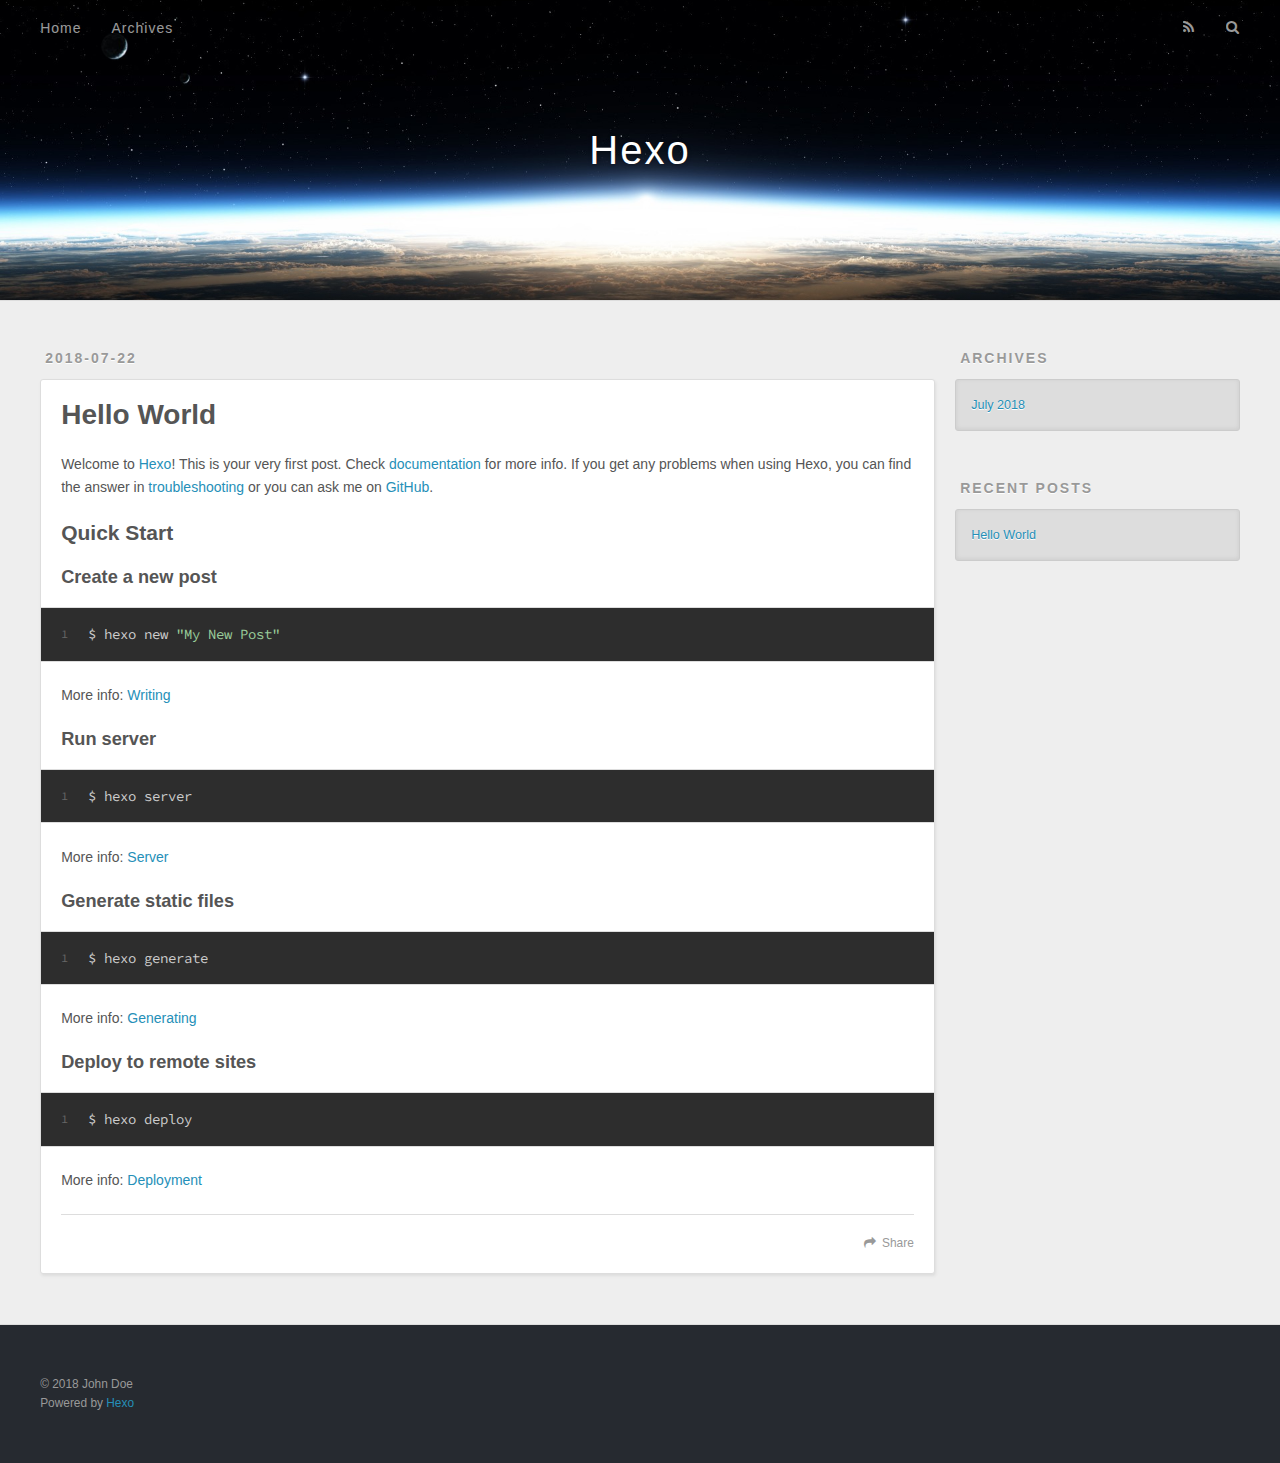
==== index.html @ c99a5f80 "Site updated: 2018-07-22 11:47:39" ====
<!DOCTYPE html>
<html>
<head>
  <meta charset="utf-8">
  

  
  <title>Hexo</title>
  <meta name="viewport" content="width=device-width, initial-scale=1, maximum-scale=1">
  <meta property="og:type" content="website">
<meta property="og:title" content="Hexo">
<meta property="og:url" content="http://yoursite.com/index.html">
<meta property="og:site_name" content="Hexo">
<meta property="og:locale" content="default">
<meta name="twitter:card" content="summary">
<meta name="twitter:title" content="Hexo">
  
    <link rel="alternate" href="/atom.xml" title="Hexo" type="application/atom+xml">
  
  
    <link rel="icon" href="/favicon.png">
  
  
    <link href="//fonts.googleapis.com/css?family=Source+Code+Pro" rel="stylesheet" type="text/css">
  
  <link rel="stylesheet" href="/css/style.css">
</head>

<body>
  <div id="container">
    <div id="wrap">
      <header id="header">
  <div id="banner"></div>
  <div id="header-outer" class="outer">
    <div id="header-title" class="inner">
      <h1 id="logo-wrap">
        <a href="/" id="logo">Hexo</a>
      </h1>
      
    </div>
    <div id="header-inner" class="inner">
      <nav id="main-nav">
        <a id="main-nav-toggle" class="nav-icon"></a>
        
          <a class="main-nav-link" href="/">Home</a>
        
          <a class="main-nav-link" href="/archives">Archives</a>
        
      </nav>
      <nav id="sub-nav">
        
          <a id="nav-rss-link" class="nav-icon" href="/atom.xml" title="RSS Feed"></a>
        
        <a id="nav-search-btn" class="nav-icon" title="Search"></a>
      </nav>
      <div id="search-form-wrap">
        <form action="//google.com/search" method="get" accept-charset="UTF-8" class="search-form"><input type="search" name="q" class="search-form-input" placeholder="Search"><button type="submit" class="search-form-submit">&#xF002;</button><input type="hidden" name="sitesearch" value="http://yoursite.com"></form>
      </div>
    </div>
  </div>
</header>
      <div class="outer">
        <section id="main">
  
    <article id="post-hello-world" class="article article-type-post" itemscope itemprop="blogPost">
  <div class="article-meta">
    <a href="/2018/07/22/hello-world/" class="article-date">
  <time datetime="2018-07-22T03:28:18.627Z" itemprop="datePublished">2018-07-22</time>
</a>
    
  </div>
  <div class="article-inner">
    
    
      <header class="article-header">
        
  
    <h1 itemprop="name">
      <a class="article-title" href="/2018/07/22/hello-world/">Hello World</a>
    </h1>
  

      </header>
    
    <div class="article-entry" itemprop="articleBody">
      
        <p>Welcome to <a href="https://hexo.io/" target="_blank" rel="noopener">Hexo</a>! This is your very first post. Check <a href="https://hexo.io/docs/" target="_blank" rel="noopener">documentation</a> for more info. If you get any problems when using Hexo, you can find the answer in <a href="https://hexo.io/docs/troubleshooting.html" target="_blank" rel="noopener">troubleshooting</a> or you can ask me on <a href="https://github.com/hexojs/hexo/issues" target="_blank" rel="noopener">GitHub</a>.</p>
<h2 id="Quick-Start"><a href="#Quick-Start" class="headerlink" title="Quick Start"></a>Quick Start</h2><h3 id="Create-a-new-post"><a href="#Create-a-new-post" class="headerlink" title="Create a new post"></a>Create a new post</h3><figure class="highlight bash"><table><tr><td class="gutter"><pre><span class="line">1</span><br></pre></td><td class="code"><pre><span class="line">$ hexo new <span class="string">"My New Post"</span></span><br></pre></td></tr></table></figure>
<p>More info: <a href="https://hexo.io/docs/writing.html" target="_blank" rel="noopener">Writing</a></p>
<h3 id="Run-server"><a href="#Run-server" class="headerlink" title="Run server"></a>Run server</h3><figure class="highlight bash"><table><tr><td class="gutter"><pre><span class="line">1</span><br></pre></td><td class="code"><pre><span class="line">$ hexo server</span><br></pre></td></tr></table></figure>
<p>More info: <a href="https://hexo.io/docs/server.html" target="_blank" rel="noopener">Server</a></p>
<h3 id="Generate-static-files"><a href="#Generate-static-files" class="headerlink" title="Generate static files"></a>Generate static files</h3><figure class="highlight bash"><table><tr><td class="gutter"><pre><span class="line">1</span><br></pre></td><td class="code"><pre><span class="line">$ hexo generate</span><br></pre></td></tr></table></figure>
<p>More info: <a href="https://hexo.io/docs/generating.html" target="_blank" rel="noopener">Generating</a></p>
<h3 id="Deploy-to-remote-sites"><a href="#Deploy-to-remote-sites" class="headerlink" title="Deploy to remote sites"></a>Deploy to remote sites</h3><figure class="highlight bash"><table><tr><td class="gutter"><pre><span class="line">1</span><br></pre></td><td class="code"><pre><span class="line">$ hexo deploy</span><br></pre></td></tr></table></figure>
<p>More info: <a href="https://hexo.io/docs/deployment.html" target="_blank" rel="noopener">Deployment</a></p>

      
    </div>
    <footer class="article-footer">
      <a data-url="http://yoursite.com/2018/07/22/hello-world/" data-id="cjjwat53m00008cqi8v5pxm9z" class="article-share-link">Share</a>
      
      
    </footer>
  </div>
  
</article>


  


</section>
        
          <aside id="sidebar">
  
    

  
    

  
    
  
    
  <div class="widget-wrap">
    <h3 class="widget-title">Archives</h3>
    <div class="widget">
      <ul class="archive-list"><li class="archive-list-item"><a class="archive-list-link" href="/archives/2018/07/">July 2018</a></li></ul>
    </div>
  </div>


  
    
  <div class="widget-wrap">
    <h3 class="widget-title">Recent Posts</h3>
    <div class="widget">
      <ul>
        
          <li>
            <a href="/2018/07/22/hello-world/">Hello World</a>
          </li>
        
      </ul>
    </div>
  </div>

  
</aside>
        
      </div>
      <footer id="footer">
  
  <div class="outer">
    <div id="footer-info" class="inner">
      &copy; 2018 John Doe<br>
      Powered by <a href="http://hexo.io/" target="_blank">Hexo</a>
    </div>
  </div>
</footer>
    </div>
    <nav id="mobile-nav">
  
    <a href="/" class="mobile-nav-link">Home</a>
  
    <a href="/archives" class="mobile-nav-link">Archives</a>
  
</nav>
    

<script src="//ajax.googleapis.com/ajax/libs/jquery/2.0.3/jquery.min.js"></script>


  <link rel="stylesheet" href="/fancybox/jquery.fancybox.css">
  <script src="/fancybox/jquery.fancybox.pack.js"></script>


<script src="/js/script.js"></script>



  </div>
</body>
</html>
---- css/style.css ----
body {
  width: 100%;
}
body:before,
body:after {
  content: "";
  display: table;
}
body:after {
  clear: both;
}
html,
body,
div,
span,
applet,
object,
iframe,
h1,
h2,
h3,
h4,
h5,
h6,
p,
blockquote,
pre,
a,
abbr,
acronym,
address,
big,
cite,
code,
del,
dfn,
em,
img,
ins,
kbd,
q,
s,
samp,
small,
strike,
strong,
sub,
sup,
tt,
var,
dl,
dt,
dd,
ol,
ul,
li,
fieldset,
form,
label,
legend,
table,
caption,
tbody,
tfoot,
thead,
tr,
th,
td {
  margin: 0;
  padding: 0;
  border: 0;
  outline: 0;
  font-weight: inherit;
  font-style: inherit;
  font-family: inherit;
  font-size: 100%;
  vertical-align: baseline;
}
body {
  line-height: 1;
  color: #000;
  background: #fff;
}
ol,
ul {
  list-style: none;
}
table {
  border-collapse: separate;
  border-spacing: 0;
  vertical-align: middle;
}
caption,
th,
td {
  text-align: left;
  font-weight: normal;
  vertical-align: middle;
}
a img {
  border: none;
}
input,
button {
  margin: 0;
  padding: 0;
}
input::-moz-focus-inner,
button::-moz-focus-inner {
  border: 0;
  padding: 0;
}
@font-face {
  font-family: FontAwesome;
  font-style: normal;
  font-weight: normal;
  src: url("fonts/fontawesome-webfont.eot?v=#4.0.3");
  src: url("fonts/fontawesome-webfont.eot?#iefix&v=#4.0.3") format("embedded-opentype"), url("fonts/fontawesome-webfont.woff?v=#4.0.3") format("woff"), url("fonts/fontawesome-webfont.ttf?v=#4.0.3") format("truetype"), url("fonts/fontawesome-webfont.svg#fontawesomeregular?v=#4.0.3") format("svg");
}
html,
body,
#container {
  height: 100%;
}
body {
  background: #eee;
  font: 14px -apple-system, BlinkMacSystemFont, "Segoe UI", "Roboto", "Oxygen", "Ubuntu", "Cantarell", "Fira Sans", "Droid Sans", "Helvetica Neue", sans-serif;
  -webkit-text-size-adjust: 100%;
}
.outer {
  max-width: 1220px;
  margin: 0 auto;
  padding: 0 20px;
}
.outer:before,
.outer:after {
  content: "";
  display: table;
}
.outer:after {
  clear: both;
}
.inner {
  display: inline;
  float: left;
  width: 98.33333333333333%;
  margin: 0 0.833333333333333%;
}
.left,
.alignleft {
  float: left;
}
.right,
.alignright {
  float: right;
}
.clear {
  clear: both;
}
#container {
  position: relative;
}
.mobile-nav-on {
  overflow: hidden;
}
#wrap {
  height: 100%;
  width: 100%;
  position: absolute;
  top: 0;
  left: 0;
  -webkit-transition: 0.2s ease-out;
  -moz-transition: 0.2s ease-out;
  -ms-transition: 0.2s ease-out;
  transition: 0.2s ease-out;
  z-index: 1;
  background: #eee;
}
.mobile-nav-on #wrap {
  left: 280px;
}
@media screen and (min-width: 768px) {
  #main {
    display: inline;
    float: left;
    width: 73.33333333333333%;
    margin: 0 0.833333333333333%;
  }
}
.article-date,
.article-category-link,
.archive-year,
.widget-title {
  text-decoration: none;
  text-transform: uppercase;
  letter-spacing: 2px;
  color: #999;
  margin-bottom: 1em;
  margin-left: 5px;
  line-height: 1em;
  text-shadow: 0 1px #fff;
  font-weight: bold;
}
.article-inner,
.archive-article-inner {
  background: #fff;
  -webkit-box-shadow: 1px 2px 3px #ddd;
  box-shadow: 1px 2px 3px #ddd;
  border: 1px solid #ddd;
  border-radius: 3px;
}
.article-entry h1,
.widget h1 {
  font-size: 2em;
}
.article-entry h2,
.widget h2 {
  font-size: 1.5em;
}
.article-entry h3,
.widget h3 {
  font-size: 1.3em;
}
.article-entry h4,
.widget h4 {
  font-size: 1.2em;
}
.article-entry h5,
.widget h5 {
  font-size: 1em;
}
.article-entry h6,
.widget h6 {
  font-size: 1em;
  color: #999;
}
.article-entry hr,
.widget hr {
  border: 1px dashed #ddd;
}
.article-entry strong,
.widget strong {
  font-weight: bold;
}
.article-entry em,
.widget em,
.article-entry cite,
.widget cite {
  font-style: italic;
}
.article-entry sup,
.widget sup,
.article-entry sub,
.widget sub {
  font-size: 0.75em;
  line-height: 0;
  position: relative;
  vertical-align: baseline;
}
.article-entry sup,
.widget sup {
  top: -0.5em;
}
.article-entry sub,
.widget sub {
  bottom: -0.2em;
}
.article-entry small,
.widget small {
  font-size: 0.85em;
}
.article-entry acronym,
.widget acronym,
.article-entry abbr,
.widget abbr {
  border-bottom: 1px dotted;
}
.article-entry ul,
.widget ul,
.article-entry ol,
.widget ol,
.article-entry dl,
.widget dl {
  margin: 0 20px;
  line-height: 1.6em;
}
.article-entry ul ul,
.widget ul ul,
.article-entry ol ul,
.widget ol ul,
.article-entry ul ol,
.widget ul ol,
.article-entry ol ol,
.widget ol ol {
  margin-top: 0;
  margin-bottom: 0;
}
.article-entry ul,
.widget ul {
  list-style: disc;
}
.article-entry ol,
.widget ol {
  list-style: decimal;
}
.article-entry dt,
.widget dt {
  font-weight: bold;
}
#header {
  height: 300px;
  position: relative;
  border-bottom: 1px solid #ddd;
}
#header:before,
#header:after {
  content: "";
  position: absolute;
  left: 0;
  right: 0;
  height: 40px;
}
#header:before {
  top: 0;
  background: -webkit-linear-gradient(rgba(0,0,0,0.2), transparent);
  background: -moz-linear-gradient(rgba(0,0,0,0.2), transparent);
  background: -ms-linear-gradient(rgba(0,0,0,0.2), transparent);
  background: linear-gradient(rgba(0,0,0,0.2), transparent);
}
#header:after {
  bottom: 0;
  background: -webkit-linear-gradient(transparent, rgba(0,0,0,0.2));
  background: -moz-linear-gradient(transparent, rgba(0,0,0,0.2));
  background: -ms-linear-gradient(transparent, rgba(0,0,0,0.2));
  background: linear-gradient(transparent, rgba(0,0,0,0.2));
}
#header-outer {
  height: 100%;
  position: relative;
}
#header-inner {
  position: relative;
  overflow: hidden;
}
#banner {
  position: absolute;
  top: 0;
  left: 0;
  width: 100%;
  height: 100%;
  background: url("images/banner.jpg") center #000;
  -webkit-background-size: cover;
  -moz-background-size: cover;
  background-size: cover;
  z-index: -1;
}
#header-title {
  text-align: center;
  height: 40px;
  position: absolute;
  top: 50%;
  left: 0;
  margin-top: -20px;
}
#logo,
#subtitle {
  text-decoration: none;
  color: #fff;
  font-weight: 300;
  text-shadow: 0 1px 4px rgba(0,0,0,0.3);
}
#logo {
  font-size: 40px;
  line-height: 40px;
  letter-spacing: 2px;
}
#subtitle {
  font-size: 16px;
  line-height: 16px;
  letter-spacing: 1px;
}
#subtitle-wrap {
  margin-top: 16px;
}
#main-nav {
  float: left;
  margin-left: -15px;
}
.nav-icon,
.main-nav-link {
  float: left;
  color: #fff;
  opacity: 0.6;
  text-decoration: none;
  text-shadow: 0 1px rgba(0,0,0,0.2);
  -webkit-transition: opacity 0.2s;
  -moz-transition: opacity 0.2s;
  -ms-transition: opacity 0.2s;
  transition: opacity 0.2s;
  display: block;
  padding: 20px 15px;
}
.nav-icon:hover,
.main-nav-link:hover {
  opacity: 1;
}
.nav-icon {
  font-family: FontAwesome;
  text-align: center;
  font-size: 14px;
  width: 14px;
  height: 14px;
  padding: 20px 15px;
  position: relative;
  cursor: pointer;
}
.main-nav-link {
  font-weight: 300;
  letter-spacing: 1px;
}
@media screen and (max-width: 479px) {
  .main-nav-link {
    display: none;
  }
}
#main-nav-toggle {
  display: none;
}
#main-nav-toggle:before {
  content: "\f0c9";
}
@media screen and (max-width: 479px) {
  #main-nav-toggle {
    display: block;
  }
}
#sub-nav {
  float: right;
  margin-right: -15px;
}
#nav-rss-link:before {
  content: "\f09e";
}
#nav-search-btn:before {
  content: "\f002";
}
#search-form-wrap {
  position: absolute;
  top: 15px;
  width: 150px;
  height: 30px;
  right: -150px;
  opacity: 0;
  -webkit-transition: 0.2s ease-out;
  -moz-transition: 0.2s ease-out;
  -ms-transition: 0.2s ease-out;
  transition: 0.2s ease-out;
}
#search-form-wrap.on {
  opacity: 1;
  right: 0;
}
@media screen and (max-width: 479px) {
  #search-form-wrap {
    width: 100%;
    right: -100%;
  }
}
.search-form {
  position: absolute;
  top: 0;
  left: 0;
  right: 0;
  background: #fff;
  padding: 5px 15px;
  border-radius: 15px;
  -webkit-box-shadow: 0 0 10px rgba(0,0,0,0.3);
  box-shadow: 0 0 10px rgba(0,0,0,0.3);
}
.search-form-input {
  border: none;
  background: none;
  color: #555;
  width: 100%;
  font: 13px -apple-system, BlinkMacSystemFont, "Segoe UI", "Roboto", "Oxygen", "Ubuntu", "Cantarell", "Fira Sans", "Droid Sans", "Helvetica Neue", sans-serif;
  outline: none;
}
.search-form-input::-webkit-search-results-decoration,
.search-form-input::-webkit-search-cancel-button {
  -webkit-appearance: none;
}
.search-form-submit {
  position: absolute;
  top: 50%;
  right: 10px;
  margin-top: -7px;
  font: 13px FontAwesome;
  border: none;
  background: none;
  color: #bbb;
  cursor: pointer;
}
.search-form-submit:hover,
.search-form-submit:focus {
  color: #777;
}
.article {
  margin: 50px 0;
}
.article-inner {
  overflow: hidden;
}
.article-meta:before,
.article-meta:after {
  content: "";
  display: table;
}
.article-meta:after {
  clear: both;
}
.article-date {
  float: left;
}
.article-category {
  float: left;
  line-height: 1em;
  color: #ccc;
  text-shadow: 0 1px #fff;
  margin-left: 8px;
}
.article-category:before {
  content: "\2022";
}
.article-category-link {
  margin: 0 12px 1em;
}
.article-header {
  padding: 20px 20px 0;
}
.article-title {
  text-decoration: none;
  font-size: 2em;
  font-weight: bold;
  color: #555;
  line-height: 1.1em;
  -webkit-transition: color 0.2s;
  -moz-transition: color 0.2s;
  -ms-transition: color 0.2s;
  transition: color 0.2s;
}
a.article-title:hover {
  color: #258fb8;
}
.article-entry {
  color: #555;
  padding: 0 20px;
}
.article-entry:before,
.article-entry:after {
  content: "";
  display: table;
}
.article-entry:after {
  clear: both;
}
.article-entry p,
.article-entry table {
  line-height: 1.6em;
  margin: 1.6em 0;
}
.article-entry h1,
.article-entry h2,
.article-entry h3,
.article-entry h4,
.article-entry h5,
.article-entry h6 {
  font-weight: bold;
}
.article-entry h1,
.article-entry h2,
.article-entry h3,
.article-entry h4,
.article-entry h5,
.article-entry h6 {
  line-height: 1.1em;
  margin: 1.1em 0;
}
.article-entry a {
  color: #258fb8;
  text-decoration: none;
}
.article-entry a:hover {
  text-decoration: underline;
}
.article-entry ul,
.article-entry ol,
.article-entry dl {
  margin-top: 1.6em;
  margin-bottom: 1.6em;
}
.article-entry img,
.article-entry video {
  max-width: 100%;
  height: auto;
  display: block;
  margin: auto;
}
.article-entry iframe {
  border: none;
}
.article-entry table {
  width: 100%;
  border-collapse: collapse;
  border-spacing: 0;
}
.article-entry th {
  font-weight: bold;
  border-bottom: 3px solid #ddd;
  padding-bottom: 0.5em;
}
.article-entry td {
  border-bottom: 1px solid #ddd;
  padding: 10px 0;
}
.article-entry blockquote {
  font-family: Georgia, "Times New Roman", serif;
  font-size: 1.4em;
  margin: 1.6em 20px;
  text-align: center;
}
.article-entry blockquote footer {
  font-size: 14px;
  margin: 1.6em 0;
  font-family: -apple-system, BlinkMacSystemFont, "Segoe UI", "Roboto", "Oxygen", "Ubuntu", "Cantarell", "Fira Sans", "Droid Sans", "Helvetica Neue", sans-serif;
}
.article-entry blockquote footer cite:before {
  content: "—";
  padding: 0 0.5em;
}
.article-entry .pullquote {
  text-align: left;
  width: 45%;
  margin: 0;
}
.article-entry .pullquote.left {
  margin-left: 0.5em;
  margin-right: 1em;
}
.article-entry .pullquote.right {
  margin-right: 0.5em;
  margin-left: 1em;
}
.article-entry .caption {
  color: #999;
  display: block;
  font-size: 0.9em;
  margin-top: 0.5em;
  position: relative;
  text-align: center;
}
.article-entry .video-container {
  position: relative;
  padding-top: 56.25%;
  height: 0;
  overflow: hidden;
}
.article-entry .video-container iframe,
.article-entry .video-container object,
.article-entry .video-container embed {
  position: absolute;
  top: 0;
  left: 0;
  width: 100%;
  height: 100%;
  margin-top: 0;
}
.article-more-link a {
  display: inline-block;
  line-height: 1em;
  padding: 6px 15px;
  border-radius: 15px;
  background: #eee;
  color: #999;
  text-shadow: 0 1px #fff;
  text-decoration: none;
}
.article-more-link a:hover {
  background: #258fb8;
  color: #fff;
  text-decoration: none;
  text-shadow: 0 1px #1e7293;
}
.article-footer {
  font-size: 0.85em;
  line-height: 1.6em;
  border-top: 1px solid #ddd;
  padding-top: 1.6em;
  margin: 0 20px 20px;
}
.article-footer:before,
.article-footer:after {
  content: "";
  display: table;
}
.article-footer:after {
  clear: both;
}
.article-footer a {
  color: #999;
  text-decoration: none;
}
.article-footer a:hover {
  color: #555;
}
.article-tag-list-item {
  float: left;
  margin-right: 10px;
}
.article-tag-list-link:before {
  content: "#";
}
.article-comment-link {
  float: right;
}
.article-comment-link:before {
  content: "\f075";
  font-family: FontAwesome;
  padding-right: 8px;
}
.article-share-link {
  cursor: pointer;
  float: right;
  margin-left: 20px;
}
.article-share-link:before {
  content: "\f064";
  font-family: FontAwesome;
  padding-right: 6px;
}
#article-nav {
  position: relative;
}
#article-nav:before,
#article-nav:after {
  content: "";
  display: table;
}
#article-nav:after {
  clear: both;
}
@media screen and (min-width: 768px) {
  #article-nav {
    margin: 50px 0;
  }
  #article-nav:before {
    width: 8px;
    height: 8px;
    position: absolute;
    top: 50%;
    left: 50%;
    margin-top: -4px;
    margin-left: -4px;
    content: "";
    border-radius: 50%;
    background: #ddd;
    -webkit-box-shadow: 0 1px 2px #fff;
    box-shadow: 0 1px 2px #fff;
  }
}
.article-nav-link-wrap {
  text-decoration: none;
  text-shadow: 0 1px #fff;
  color: #999;
  -webkit-box-sizing: border-box;
  -moz-box-sizing: border-box;
  box-sizing: border-box;
  margin-top: 50px;
  text-align: center;
  display: block;
}
.article-nav-link-wrap:hover {
  color: #555;
}
@media screen and (min-width: 768px) {
  .article-nav-link-wrap {
    width: 50%;
    margin-top: 0;
  }
}
@media screen and (min-width: 768px) {
  #article-nav-newer {
    float: left;
    text-align: right;
    padding-right: 20px;
  }
}
@media screen and (min-width: 768px) {
  #article-nav-older {
    float: right;
    text-align: left;
    padding-left: 20px;
  }
}
.article-nav-caption {
  text-transform: uppercase;
  letter-spacing: 2px;
  color: #ddd;
  line-height: 1em;
  font-weight: bold;
}
#article-nav-newer .article-nav-caption {
  margin-right: -2px;
}
.article-nav-title {
  font-size: 0.85em;
  line-height: 1.6em;
  margin-top: 0.5em;
}
.article-share-box {
  position: absolute;
  display: none;
  background: #fff;
  -webkit-box-shadow: 1px 2px 10px rgba(0,0,0,0.2);
  box-shadow: 1px 2px 10px rgba(0,0,0,0.2);
  border-radius: 3px;
  margin-left: -145px;
  overflow: hidden;
  z-index: 1;
}
.article-share-box.on {
  display: block;
}
.article-share-input {
  width: 100%;
  background: none;
  -webkit-box-sizing: border-box;
  -moz-box-sizing: border-box;
  box-sizing: border-box;
  font: 14px -apple-system, BlinkMacSystemFont, "Segoe UI", "Roboto", "Oxygen", "Ubuntu", "Cantarell", "Fira Sans", "Droid Sans", "Helvetica Neue", sans-serif;
  padding: 0 15px;
  color: #555;
  outline: none;
  border: 1px solid #ddd;
  border-radius: 3px 3px 0 0;
  height: 36px;
  line-height: 36px;
}
.article-share-links {
  background: #eee;
}
.article-share-links:before,
.article-share-links:after {
  content: "";
  display: table;
}
.article-share-links:after {
  clear: both;
}
.article-share-twitter,
.article-share-facebook,
.article-share-pinterest,
.article-share-google {
  width: 50px;
  height: 36px;
  display: block;
  float: left;
  position: relative;
  color: #999;
  text-shadow: 0 1px #fff;
}
.article-share-twitter:before,
.article-share-facebook:before,
.article-share-pinterest:before,
.article-share-google:before {
  font-size: 20px;
  font-family: FontAwesome;
  width: 20px;
  height: 20px;
  position: absolute;
  top: 50%;
  left: 50%;
  margin-top: -10px;
  margin-left: -10px;
  text-align: center;
}
.article-share-twitter:hover,
.article-share-facebook:hover,
.article-share-pinterest:hover,
.article-share-google:hover {
  color: #fff;
}
.article-share-twitter:before {
  content: "\f099";
}
.article-share-twitter:hover {
  background: #00aced;
  text-shadow: 0 1px #008abe;
}
.article-share-facebook:before {
  content: "\f09a";
}
.article-share-facebook:hover {
  background: #3b5998;
  text-shadow: 0 1px #2f477a;
}
.article-share-pinterest:before {
  content: "\f0d2";
}
.article-share-pinterest:hover {
  background: #cb2027;
  text-shadow: 0 1px #a21a1f;
}
.article-share-google:before {
  content: "\f0d5";
}
.article-share-google:hover {
  background: #dd4b39;
  text-shadow: 0 1px #be3221;
}
.article-gallery {
  background: #000;
  position: relative;
}
.article-gallery-photos {
  position: relative;
  overflow: hidden;
}
.article-gallery-img {
  display: none;
  max-width: 100%;
}
.article-gallery-img:first-child {
  display: block;
}
.article-gallery-img.loaded {
  position: absolute;
  display: block;
}
.article-gallery-img img {
  display: block;
  max-width: 100%;
  margin: 0 auto;
}
#comments {
  background: #fff;
  -webkit-box-shadow: 1px 2px 3px #ddd;
  box-shadow: 1px 2px 3px #ddd;
  padding: 20px;
  border: 1px solid #ddd;
  border-radius: 3px;
  margin: 50px 0;
}
#comments a {
  color: #258fb8;
}
.archives-wrap {
  margin: 50px 0;
}
.archives:before,
.archives:after {
  content: "";
  display: table;
}
.archives:after {
  clear: both;
}
.archive-year-wrap {
  margin-bottom: 1em;
}
.archives {
  -webkit-column-gap: 10px;
  -moz-column-gap: 10px;
  column-gap: 10px;
}
@media screen and (min-width: 480px) and (max-width: 767px) {
  .archives {
    -webkit-column-count: 2;
    -moz-column-count: 2;
    column-count: 2;
  }
}
@media screen and (min-width: 768px) {
  .archives {
    -webkit-column-count: 3;
    -moz-column-count: 3;
    column-count: 3;
  }
}
.archive-article {
  -webkit-column-break-inside: avoid;
  page-break-inside: avoid;
  overflow: hidden;
  break-inside: avoid-column;
}
.archive-article-inner {
  padding: 10px;
  margin-bottom: 15px;
}
.archive-article-title {
  text-decoration: none;
  font-weight: bold;
  color: #555;
  -webkit-transition: color 0.2s;
  -moz-transition: color 0.2s;
  -ms-transition: color 0.2s;
  transition: color 0.2s;
  line-height: 1.6em;
}
.archive-article-title:hover {
  color: #258fb8;
}
.archive-article-footer {
  margin-top: 1em;
}
.archive-article-date {
  color: #999;
  text-decoration: none;
  font-size: 0.85em;
  line-height: 1em;
  margin-bottom: 0.5em;
  display: block;
}
#page-nav {
  margin: 50px auto;
  background: #fff;
  -webkit-box-shadow: 1px 2px 3px #ddd;
  box-shadow: 1px 2px 3px #ddd;
  border: 1px solid #ddd;
  border-radius: 3px;
  text-align: center;
  color: #999;
  overflow: hidden;
}
#page-nav:before,
#page-nav:after {
  content: "";
  display: table;
}
#page-nav:after {
  clear: both;
}
#page-nav a,
#page-nav span {
  padding: 10px 20px;
  line-height: 1;
  height: 2ex;
}
#page-nav a {
  color: #999;
  text-decoration: none;
}
#page-nav a:hover {
  background: #999;
  color: #fff;
}
#page-nav .prev {
  float: left;
}
#page-nav .next {
  float: right;
}
#page-nav .page-number {
  display: inline-block;
}
@media screen and (max-width: 479px) {
  #page-nav .page-number {
    display: none;
  }
}
#page-nav .current {
  color: #555;
  font-weight: bold;
}
#page-nav .space {
  color: #ddd;
}
#footer {
  background: #262a30;
  padding: 50px 0;
  border-top: 1px solid #ddd;
  color: #999;
}
#footer a {
  color: #258fb8;
  text-decoration: none;
}
#footer a:hover {
  text-decoration: underline;
}
#footer-info {
  line-height: 1.6em;
  font-size: 0.85em;
}
.article-entry pre,
.article-entry .highlight {
  background: #2d2d2d;
  margin: 0 -20px;
  padding: 15px 20px;
  border-style: solid;
  border-color: #ddd;
  border-width: 1px 0;
  overflow: auto;
  color: #ccc;
  line-height: 22.400000000000002px;
}
.article-entry .highlight .gutter pre,
.article-entry .gist .gist-file .gist-data .line-numbers {
  color: #666;
  font-size: 0.85em;
}
.article-entry pre,
.article-entry code {
  font-family: "Source Code Pro", Consolas, Monaco, Menlo, Consolas, monospace;
}
.article-entry code {
  background: #eee;
  text-shadow: 0 1px #fff;
  padding: 0 0.3em;
}
.article-entry pre code {
  background: none;
  text-shadow: none;
  padding: 0;
}
.article-entry .highlight pre {
  border: none;
  margin: 0;
  padding: 0;
}
.article-entry .highlight table {
  margin: 0;
  width: auto;
}
.article-entry .highlight td {
  border: none;
  padding: 0;
}
.article-entry .highlight figcaption {
  font-size: 0.85em;
  color: #999;
  line-height: 1em;
  margin-bottom: 1em;
}
.article-entry .highlight figcaption:before,
.article-entry .highlight figcaption:after {
  content: "";
  display: table;
}
.article-entry .highlight figcaption:after {
  clear: both;
}
.article-entry .highlight figcaption a {
  float: right;
}
.article-entry .highlight .gutter pre {
  text-align: right;
  padding-right: 20px;
}
.article-entry .highlight .line {
  height: 22.400000000000002px;
}
.article-entry .highlight .line.marked {
  background: #515151;
}
.article-entry .gist {
  margin: 0 -20px;
  border-style: solid;
  border-color: #ddd;
  border-width: 1px 0;
  background: #2d2d2d;
  padding: 15px 20px 15px 0;
}
.article-entry .gist .gist-file {
  border: none;
  font-family: "Source Code Pro", Consolas, Monaco, Menlo, Consolas, monospace;
  margin: 0;
}
.article-entry .gist .gist-file .gist-data {
  background: none;
  border: none;
}
.article-entry .gist .gist-file .gist-data .line-numbers {
  background: none;
  border: none;
  padding: 0 20px 0 0;
}
.article-entry .gist .gist-file .gist-data .line-data {
  padding: 0 !important;
}
.article-entry .gist .gist-file .highlight {
  margin: 0;
  padding: 0;
  border: none;
}
.article-entry .gist .gist-file .gist-meta {
  background: #2d2d2d;
  color: #999;
  font: 0.85em -apple-system, BlinkMacSystemFont, "Segoe UI", "Roboto", "Oxygen", "Ubuntu", "Cantarell", "Fira Sans", "Droid Sans", "Helvetica Neue", sans-serif;
  text-shadow: 0 0;
  padding: 0;
  margin-top: 1em;
  margin-left: 20px;
}
.article-entry .gist .gist-file .gist-meta a {
  color: #258fb8;
  font-weight: normal;
}
.article-entry .gist .gist-file .gist-meta a:hover {
  text-decoration: underline;
}
pre .comment,
pre .title {
  color: #999;
}
pre .variable,
pre .attribute,
pre .tag,
pre .regexp,
pre .ruby .constant,
pre .xml .tag .title,
pre .xml .pi,
pre .xml .doctype,
pre .html .doctype,
pre .css .id,
pre .css .class,
pre .css .pseudo {
  color: #f2777a;
}
pre .number,
pre .preprocessor,
pre .built_in,
pre .literal,
pre .params,
pre .constant {
  color: #f99157;
}
pre .class,
pre .ruby .class .title,
pre .css .rules .attribute {
  color: #9c9;
}
pre .string,
pre .value,
pre .inheritance,
pre .header,
pre .ruby .symbol,
pre .xml .cdata {
  color: #9c9;
}
pre .css .hexcolor {
  color: #6cc;
}
pre .function,
pre .python .decorator,
pre .python .title,
pre .ruby .function .title,
pre .ruby .title .keyword,
pre .perl .sub,
pre .javascript .title,
pre .coffeescript .title {
  color: #69c;
}
pre .keyword,
pre .javascript .function {
  color: #c9c;
}
@media screen and (max-width: 479px) {
  #mobile-nav {
    position: absolute;
    top: 0;
    left: 0;
    width: 280px;
    height: 100%;
    background: #191919;
    border-right: 1px solid #fff;
  }
}
@media screen and (max-width: 479px) {
  .mobile-nav-link {
    display: block;
    color: #999;
    text-decoration: none;
    padding: 15px 20px;
    font-weight: bold;
  }
  .mobile-nav-link:hover {
    color: #fff;
  }
}
@media screen and (min-width: 768px) {
  #sidebar {
    display: inline;
    float: left;
    width: 23.333333333333332%;
    margin: 0 0.833333333333333%;
  }
}
.widget-wrap {
  margin: 50px 0;
}
.widget {
  color: #777;
  text-shadow: 0 1px #fff;
  background: #ddd;
  -webkit-box-shadow: 0 -1px 4px #ccc inset;
  box-shadow: 0 -1px 4px #ccc inset;
  border: 1px solid #ccc;
  padding: 15px;
  border-radius: 3px;
}
.widget a {
  color: #258fb8;
  text-decoration: none;
}
.widget a:hover {
  text-decoration: underline;
}
.widget ul ul,
.widget ol ul,
.widget dl ul,
.widget ul ol,
.widget ol ol,
.widget dl ol,
.widget ul dl,
.widget ol dl,
.widget dl dl {
  margin-left: 15px;
  list-style: disc;
}
.widget {
  line-height: 1.6em;
  word-wrap: break-word;
  font-size: 0.9em;
}
.widget ul,
.widget ol {
  list-style: none;
  margin: 0;
}
.widget ul ul,
.widget ol ul,
.widget ul ol,
.widget ol ol {
  margin: 0 20px;
}
.widget ul ul,
.widget ol ul {
  list-style: disc;
}
.widget ul ol,
.widget ol ol {
  list-style: decimal;
}
.category-list-count,
.tag-list-count,
.archive-list-count {
  padding-left: 5px;
  color: #999;
  font-size: 0.85em;
}
.category-list-count:before,
.tag-list-count:before,
.archive-list-count:before {
  content: "(";
}
.category-list-count:after,
.tag-list-count:after,
.archive-list-count:after {
  content: ")";
}
.tagcloud a {
  margin-right: 5px;
  display: inline-block;
}
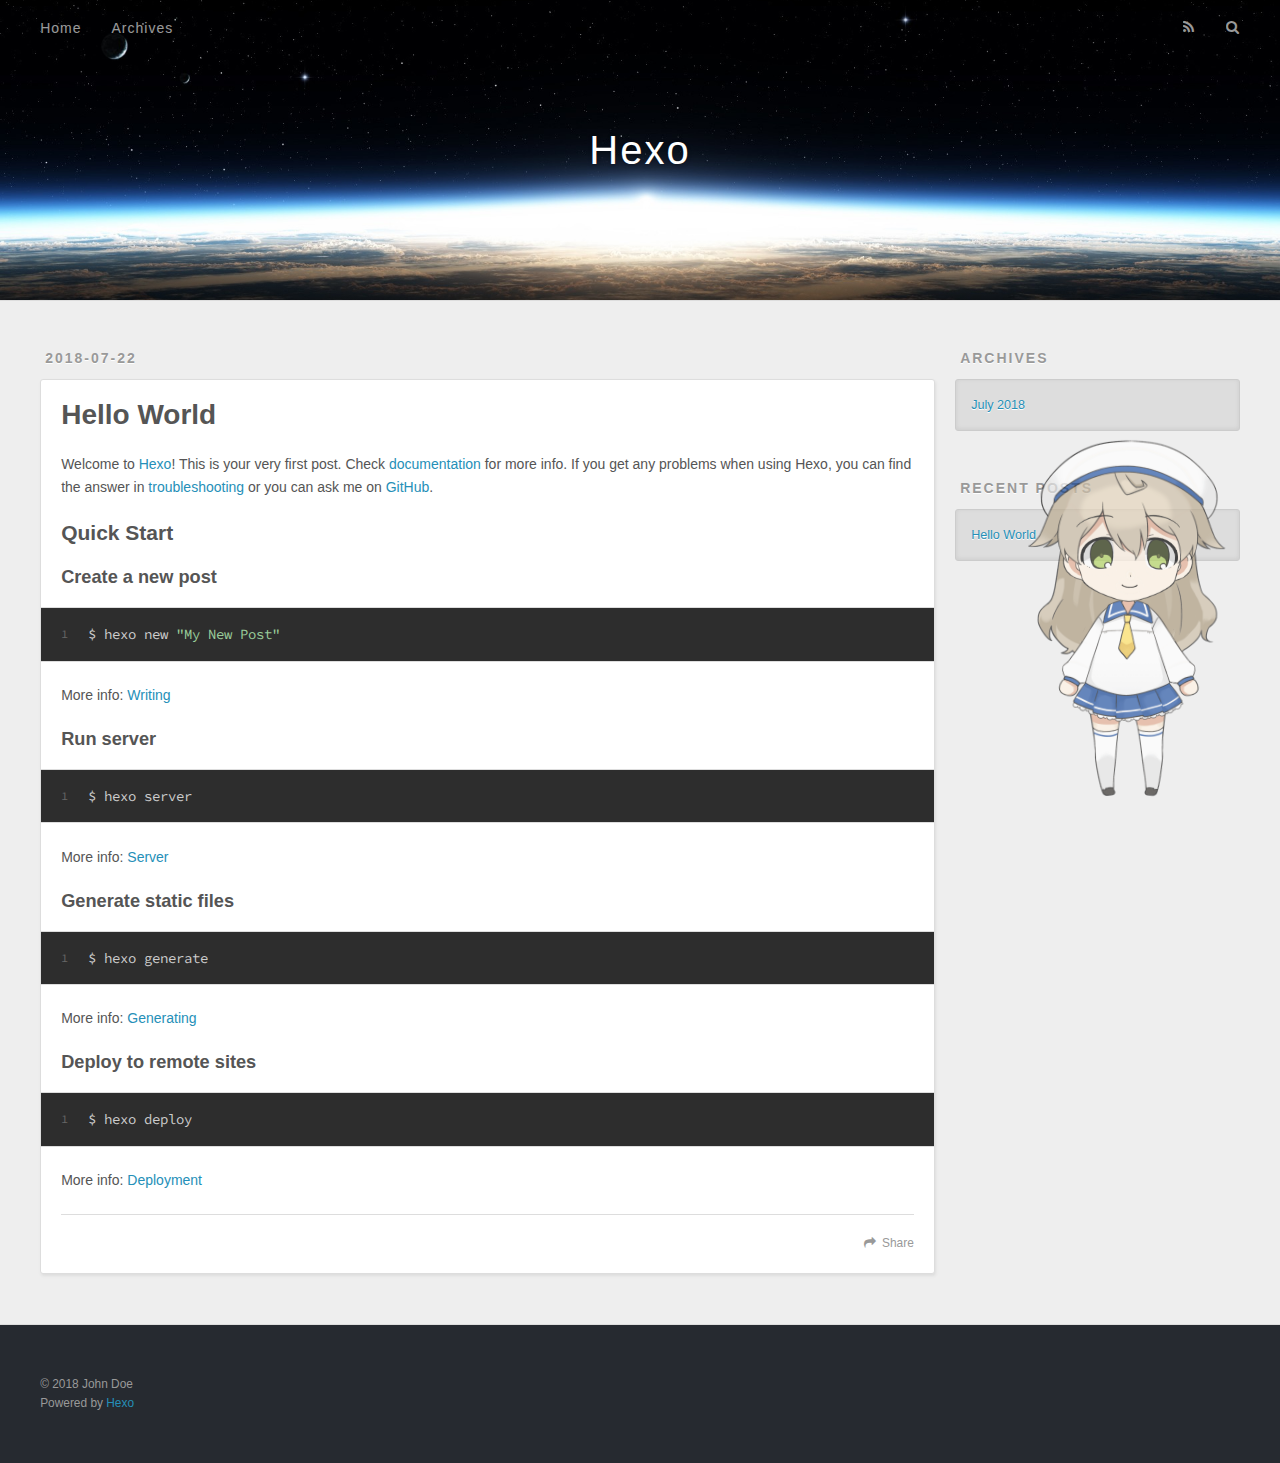
==== commit 2273af17: "Site updated: 2018-07-22 12:23:23" ====
--- a/index.html
+++ b/index.html
@@ -97,7 +97,7 @@
       
     </div>
     <footer class="article-footer">
-      <a data-url="http://yoursite.com/2018/07/22/hello-world/" data-id="cjjwat53m00008cqi8v5pxm9z" class="article-share-link">Share</a>
+      <a data-url="http://yoursite.com/2018/07/22/hello-world/" data-id="cjjwc75oq0000qoqia7xk08qz" class="article-share-link">Share</a>
       
       
     </footer>
@@ -180,5 +180,5 @@
 
 
   </div>
-</body>
+<script src="/live2dw/lib/L2Dwidget.min.js?0c58a1486de42ac6cc1c59c7d98ae887"></script><script>L2Dwidget.init({"pluginRootPath":"live2dw/","pluginJsPath":"lib/","pluginModelPath":"assets/","tagMode":false,"debug":false,"model":{"jsonPath":"/live2dw/assets/koharu.model.json"},"log":false});</script></body>
 </html>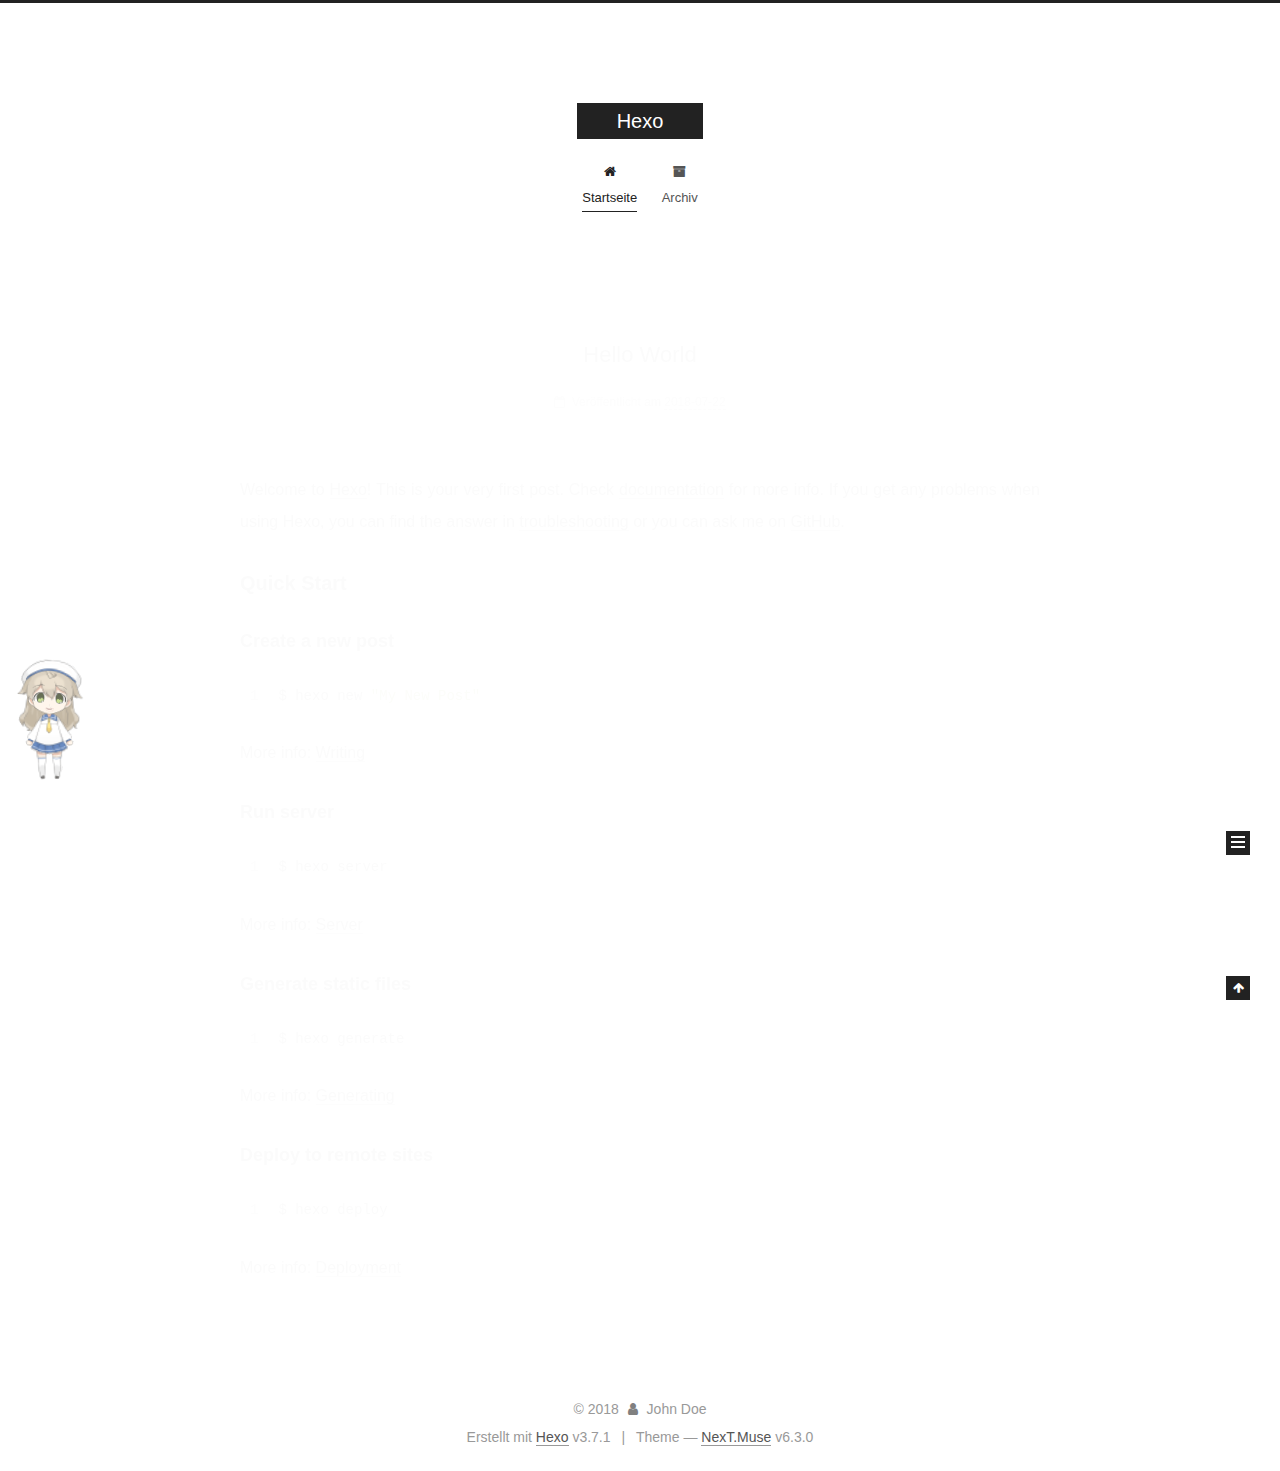
==== commit 0c2ab2f5: "Site updated: 2018-07-22 12:46:06" ====
--- a/index.html
+++ b/index.html
@@ -1,12 +1,113 @@
 <!DOCTYPE html>
-<html>
+
+
+
+
+
+
+
+
+
+
+
+
+  
+
+
+<html class="theme-next muse use-motion" lang="">
 <head>
-  <meta charset="utf-8">
-  
-
-  
-  <title>Hexo</title>
-  <meta name="viewport" content="width=device-width, initial-scale=1, maximum-scale=1">
+  <meta charset="UTF-8"/>
+<meta http-equiv="X-UA-Compatible" content="IE=edge" />
+<meta name="viewport" content="width=device-width, initial-scale=1, maximum-scale=2"/>
+<meta name="theme-color" content="#222">
+
+
+
+
+
+
+
+
+
+
+
+
+<meta http-equiv="Cache-Control" content="no-transform" />
+<meta http-equiv="Cache-Control" content="no-siteapp" />
+
+
+
+
+
+
+
+
+
+
+
+
+
+
+
+
+
+
+
+
+
+
+<link href="/lib/font-awesome/css/font-awesome.min.css?v=4.6.2" rel="stylesheet" type="text/css" />
+
+<link href="/css/main.css?v=6.3.0" rel="stylesheet" type="text/css" />
+
+
+  <link rel="apple-touch-icon" sizes="180x180" href="/images/apple-touch-icon-next.png?v=6.3.0">
+
+
+  <link rel="icon" type="image/png" sizes="32x32" href="/images/favicon-32x32-next.png?v=6.3.0">
+
+
+  <link rel="icon" type="image/png" sizes="16x16" href="/images/favicon-16x16-next.png?v=6.3.0">
+
+
+  <link rel="mask-icon" href="/images/logo.svg?v=6.3.0" color="#222">
+
+
+
+
+
+
+
+
+
+<script type="text/javascript" id="hexo.configurations">
+  var NexT = window.NexT || {};
+  var CONFIG = {
+    root: '/',
+    scheme: 'Muse',
+    version: '6.3.0',
+    sidebar: {"position":"left","display":"post","offset":12,"b2t":false,"scrollpercent":false,"onmobile":false},
+    fancybox: false,
+    fastclick: false,
+    lazyload: false,
+    tabs: true,
+    motion: {"enable":true,"async":false,"transition":{"post_block":"fadeIn","post_header":"slideDownIn","post_body":"slideDownIn","coll_header":"slideLeftIn","sidebar":"slideUpIn"}},
+    algolia: {
+      applicationID: '',
+      apiKey: '',
+      indexName: '',
+      hits: {"per_page":10},
+      labels: {"input_placeholder":"Search for Posts","hits_empty":"We didn't find any results for the search: ${query}","hits_stats":"${hits} results found in ${time} ms"}
+    }
+  };
+</script>
+
+
+  
+
+
+
+
   <meta property="og:type" content="website">
 <meta property="og:title" content="Hexo">
 <meta property="og:url" content="http://yoursite.com/index.html">
@@ -14,77 +115,251 @@
 <meta property="og:locale" content="default">
 <meta name="twitter:card" content="summary">
 <meta name="twitter:title" content="Hexo">
-  
-    <link rel="alternate" href="/atom.xml" title="Hexo" type="application/atom+xml">
-  
-  
-    <link rel="icon" href="/favicon.png">
-  
-  
-    <link href="//fonts.googleapis.com/css?family=Source+Code+Pro" rel="stylesheet" type="text/css">
-  
-  <link rel="stylesheet" href="/css/style.css">
+
+
+
+
+
+
+  <link rel="canonical" href="http://yoursite.com/"/>
+
+
+
+<script type="text/javascript" id="page.configurations">
+  CONFIG.page = {
+    sidebar: "",
+  };
+</script>
+
+  <title>Hexo</title>
+  
+
+
+
+
+
+
+
+
+
+  <noscript>
+  <style type="text/css">
+    .use-motion .motion-element,
+    .use-motion .brand,
+    .use-motion .menu-item,
+    .sidebar-inner,
+    .use-motion .post-block,
+    .use-motion .pagination,
+    .use-motion .comments,
+    .use-motion .post-header,
+    .use-motion .post-body,
+    .use-motion .collection-title { opacity: initial; }
+
+    .use-motion .logo,
+    .use-motion .site-title,
+    .use-motion .site-subtitle {
+      opacity: initial;
+      top: initial;
+    }
+
+    .use-motion {
+      .logo-line-before i { left: initial; }
+      .logo-line-after i { right: initial; }
+    }
+  </style>
+</noscript>
+
 </head>
 
-<body>
-  <div id="container">
-    <div id="wrap">
-      <header id="header">
-  <div id="banner"></div>
-  <div id="header-outer" class="outer">
-    <div id="header-title" class="inner">
-      <h1 id="logo-wrap">
-        <a href="/" id="logo">Hexo</a>
-      </h1>
-      
+<body itemscope itemtype="http://schema.org/WebPage" lang="default">
+
+  
+  
+    
+  
+
+  <div class="container sidebar-position-left 
+  page-home">
+    <div class="headband"></div>
+
+    <header id="header" class="header" itemscope itemtype="http://schema.org/WPHeader">
+      <div class="header-inner"><div class="site-brand-wrapper">
+  <div class="site-meta ">
+    
+
+    <div class="custom-logo-site-title">
+      <a href="/" class="brand" rel="start">
+        <span class="logo-line-before"><i></i></span>
+        <span class="site-title">Hexo</span>
+        <span class="logo-line-after"><i></i></span>
+      </a>
     </div>
-    <div id="header-inner" class="inner">
-      <nav id="main-nav">
-        <a id="main-nav-toggle" class="nav-icon"></a>
-        
-          <a class="main-nav-link" href="/">Home</a>
-        
-          <a class="main-nav-link" href="/archives">Archives</a>
-        
-      </nav>
-      <nav id="sub-nav">
-        
-          <a id="nav-rss-link" class="nav-icon" href="/atom.xml" title="RSS Feed"></a>
-        
-        <a id="nav-search-btn" class="nav-icon" title="Search"></a>
-      </nav>
-      <div id="search-form-wrap">
-        <form action="//google.com/search" method="get" accept-charset="UTF-8" class="search-form"><input type="search" name="q" class="search-form-input" placeholder="Search"><button type="submit" class="search-form-submit">&#xF002;</button><input type="hidden" name="sitesearch" value="http://yoursite.com"></form>
-      </div>
-    </div>
+    
   </div>
-</header>
-      <div class="outer">
-        <section id="main">
-  
-    <article id="post-hello-world" class="article article-type-post" itemscope itemprop="blogPost">
-  <div class="article-meta">
-    <a href="/2018/07/22/hello-world/" class="article-date">
-  <time datetime="2018-07-22T03:28:18.627Z" itemprop="datePublished">2018-07-22</time>
-</a>
-    
+
+  <div class="site-nav-toggle">
+    <button aria-label="Toggle navigation bar">
+      <span class="btn-bar"></span>
+      <span class="btn-bar"></span>
+      <span class="btn-bar"></span>
+    </button>
   </div>
-  <div class="article-inner">
-    
-    
-      <header class="article-header">
-        
-  
-    <h1 itemprop="name">
-      <a class="article-title" href="/2018/07/22/hello-world/">Hello World</a>
-    </h1>
-  
-
+</div>
+
+
+
+<nav class="site-nav">
+  
+    <ul id="menu" class="menu">
+      
+        
+        
+        
+          
+          <li class="menu-item menu-item-home menu-item-active">
+    <a href="/" rel="section">
+      <i class="menu-item-icon fa fa-fw fa-home"></i> <br />Startseite</a>
+  </li>
+        
+        
+        
+          
+          <li class="menu-item menu-item-archives">
+    <a href="/archives/" rel="section">
+      <i class="menu-item-icon fa fa-fw fa-archive"></i> <br />Archiv</a>
+  </li>
+
+      
+      
+    </ul>
+  
+
+  
+    
+
+  
+
+  
+</nav>
+
+
+
+  
+
+
+
+</div>
+    </header>
+
+    
+
+
+    <main id="main" class="main">
+      <div class="main-inner">
+        <div class="content-wrap">
+          
+          <div id="content" class="content">
+            
+  <section id="posts" class="posts-expand">
+    
+      
+
+  
+
+  
+  
+  
+
+  
+
+  <article class="post post-type-normal" itemscope itemtype="http://schema.org/Article">
+  
+  
+  
+  <div class="post-block">
+    <link itemprop="mainEntityOfPage" href="http://yoursite.com/2018/07/22/hello-world/">
+
+    <span hidden itemprop="author" itemscope itemtype="http://schema.org/Person">
+      <meta itemprop="name" content="John Doe">
+      <meta itemprop="description" content="">
+      <meta itemprop="image" content="/images/avatar.gif">
+    </span>
+
+    <span hidden itemprop="publisher" itemscope itemtype="http://schema.org/Organization">
+      <meta itemprop="name" content="Hexo">
+    </span>
+
+    
+      <header class="post-header">
+
+        
+        
+          <h1 class="post-title" itemprop="name headline">
+                
+                <a class="post-title-link" href="/2018/07/22/hello-world/" itemprop="url">
+                  Hello World
+                </a>
+              
+            
+          </h1>
+        
+
+        <div class="post-meta">
+          <span class="post-time">
+
+            
+            
+            
+
+            
+              <span class="post-meta-item-icon">
+                <i class="fa fa-calendar-o"></i>
+              </span>
+              
+                <span class="post-meta-item-text">Veröffentlicht am</span>
+              
+
+              
+                
+              
+
+              <time title="Post created: 2018-07-22 11:28:18" itemprop="dateCreated datePublished" datetime="2018-07-22T11:28:18+08:00">2018-07-22</time>
+            
+
+            
+          </span>
+
+          
+
+          
+            
+          
+
+          
+          
+
+          
+
+          
+
+          
+
+        </div>
       </header>
     
-    <div class="article-entry" itemprop="articleBody">
-      
-        <p>Welcome to <a href="https://hexo.io/" target="_blank" rel="noopener">Hexo</a>! This is your very first post. Check <a href="https://hexo.io/docs/" target="_blank" rel="noopener">documentation</a> for more info. If you get any problems when using Hexo, you can find the answer in <a href="https://hexo.io/docs/troubleshooting.html" target="_blank" rel="noopener">troubleshooting</a> or you can ask me on <a href="https://github.com/hexojs/hexo/issues" target="_blank" rel="noopener">GitHub</a>.</p>
+
+    
+    
+    
+    <div class="post-body" itemprop="articleBody">
+
+      
+      
+
+      
+        
+          
+            <p>Welcome to <a href="https://hexo.io/" target="_blank" rel="noopener">Hexo</a>! This is your very first post. Check <a href="https://hexo.io/docs/" target="_blank" rel="noopener">documentation</a> for more info. If you get any problems when using Hexo, you can find the answer in <a href="https://hexo.io/docs/troubleshooting.html" target="_blank" rel="noopener">troubleshooting</a> or you can ask me on <a href="https://github.com/hexojs/hexo/issues" target="_blank" rel="noopener">GitHub</a>.</p>
 <h2 id="Quick-Start"><a href="#Quick-Start" class="headerlink" title="Quick Start"></a>Quick Start</h2><h3 id="Create-a-new-post"><a href="#Create-a-new-post" class="headerlink" title="Create a new post"></a>Create a new post</h3><figure class="highlight bash"><table><tr><td class="gutter"><pre><span class="line">1</span><br></pre></td><td class="code"><pre><span class="line">$ hexo new <span class="string">"My New Post"</span></span><br></pre></td></tr></table></figure>
 <p>More info: <a href="https://hexo.io/docs/writing.html" target="_blank" rel="noopener">Writing</a></p>
 <h3 id="Run-server"><a href="#Run-server" class="headerlink" title="Run server"></a>Run server</h3><figure class="highlight bash"><table><tr><td class="gutter"><pre><span class="line">1</span><br></pre></td><td class="code"><pre><span class="line">$ hexo server</span><br></pre></td></tr></table></figure>
@@ -94,91 +369,295 @@
 <h3 id="Deploy-to-remote-sites"><a href="#Deploy-to-remote-sites" class="headerlink" title="Deploy to remote sites"></a>Deploy to remote sites</h3><figure class="highlight bash"><table><tr><td class="gutter"><pre><span class="line">1</span><br></pre></td><td class="code"><pre><span class="line">$ hexo deploy</span><br></pre></td></tr></table></figure>
 <p>More info: <a href="https://hexo.io/docs/deployment.html" target="_blank" rel="noopener">Deployment</a></p>
 
+          
+        
       
     </div>
-    <footer class="article-footer">
-      <a data-url="http://yoursite.com/2018/07/22/hello-world/" data-id="cjjwc75oq0000qoqia7xk08qz" class="article-share-link">Share</a>
-      
+
+    
+
+    
+    
+    
+
+    
+
+    
+
+    
+
+    <footer class="post-footer">
+      
+
+      
+
+      
+
+      
+      
+        <div class="post-eof"></div>
       
     </footer>
   </div>
   
-</article>
-
-
-  
-
-
-</section>
-        
-          <aside id="sidebar">
-  
-    
-
-  
-    
-
-  
-    
-  
-    
-  <div class="widget-wrap">
-    <h3 class="widget-title">Archives</h3>
-    <div class="widget">
-      <ul class="archive-list"><li class="archive-list-item"><a class="archive-list-link" href="/archives/2018/07/">July 2018</a></li></ul>
+  
+  
+  </article>
+
+
+    
+  </section>
+
+  
+
+
+          </div>
+          
+
+        </div>
+        
+          
+  
+  <div class="sidebar-toggle">
+    <div class="sidebar-toggle-line-wrap">
+      <span class="sidebar-toggle-line sidebar-toggle-line-first"></span>
+      <span class="sidebar-toggle-line sidebar-toggle-line-middle"></span>
+      <span class="sidebar-toggle-line sidebar-toggle-line-last"></span>
     </div>
   </div>
 
-
-  
-    
-  <div class="widget-wrap">
-    <h3 class="widget-title">Recent Posts</h3>
-    <div class="widget">
-      <ul>
-        
-          <li>
-            <a href="/2018/07/22/hello-world/">Hello World</a>
-          </li>
-        
-      </ul>
+  <aside id="sidebar" class="sidebar">
+    
+    <div class="sidebar-inner">
+
+      
+
+      
+
+      <section class="site-overview-wrap sidebar-panel sidebar-panel-active">
+        <div class="site-overview">
+          <div class="site-author motion-element" itemprop="author" itemscope itemtype="http://schema.org/Person">
+            
+              <p class="site-author-name" itemprop="name">John Doe</p>
+              <p class="site-description motion-element" itemprop="description"></p>
+          </div>
+
+          
+            <nav class="site-state motion-element">
+              
+                <div class="site-state-item site-state-posts">
+                
+                  <a href="/archives/">
+                
+                    <span class="site-state-item-count">1</span>
+                    <span class="site-state-item-name">Artikel</span>
+                  </a>
+                </div>
+              
+
+              
+
+              
+            </nav>
+          
+
+          
+
+          
+
+          
+          
+
+          
+          
+
+          
+            
+          
+          
+
+        </div>
+      </section>
+
+      
+
+      
+
     </div>
+  </aside>
+
+
+        
+      </div>
+    </main>
+
+    <footer id="footer" class="footer">
+      <div class="footer-inner">
+        <div class="copyright">&copy; <span itemprop="copyrightYear">2018</span>
+  <span class="with-love" id="animate">
+    <i class="fa fa-user"></i>
+  </span>
+  <span class="author" itemprop="copyrightHolder">John Doe</span>
+
+  
+
+  
+</div>
+
+
+
+
+  <div class="powered-by">Erstellt mit  <a class="theme-link" target="_blank" href="https://hexo.io">Hexo</a> v3.7.1</div>
+
+
+
+  <span class="post-meta-divider">|</span>
+
+
+
+  <div class="theme-info">Theme &mdash; <a class="theme-link" target="_blank" href="https://theme-next.org">NexT.Muse</a> v6.3.0</div>
+
+
+
+
+        
+
+
+
+
+
+
+
+
+        
+      </div>
+    </footer>
+
+    
+      <div class="back-to-top">
+        <i class="fa fa-arrow-up"></i>
+        
+      </div>
+    
+
+    
+	
+    
+
+    
   </div>
 
   
-</aside>
-        
-      </div>
-      <footer id="footer">
-  
-  <div class="outer">
-    <div id="footer-info" class="inner">
-      &copy; 2018 John Doe<br>
-      Powered by <a href="http://hexo.io/" target="_blank">Hexo</a>
-    </div>
-  </div>
-</footer>
-    </div>
-    <nav id="mobile-nav">
-  
-    <a href="/" class="mobile-nav-link">Home</a>
-  
-    <a href="/archives" class="mobile-nav-link">Archives</a>
-  
-</nav>
-    
-
-<script src="//ajax.googleapis.com/ajax/libs/jquery/2.0.3/jquery.min.js"></script>
-
-
-  <link rel="stylesheet" href="/fancybox/jquery.fancybox.css">
-  <script src="/fancybox/jquery.fancybox.pack.js"></script>
-
-
-<script src="/js/script.js"></script>
-
-
-
-  </div>
-<script src="/live2dw/lib/L2Dwidget.min.js?0c58a1486de42ac6cc1c59c7d98ae887"></script><script>L2Dwidget.init({"pluginRootPath":"live2dw/","pluginJsPath":"lib/","pluginModelPath":"assets/","tagMode":false,"debug":false,"model":{"jsonPath":"/live2dw/assets/koharu.model.json"},"log":false});</script></body>
-</html>+
+<script type="text/javascript">
+  if (Object.prototype.toString.call(window.Promise) !== '[object Function]') {
+    window.Promise = null;
+  }
+</script>
+
+
+
+
+
+
+
+
+
+
+
+
+
+
+
+
+
+
+
+
+
+
+
+
+
+
+  
+  
+    <script type="text/javascript" src="/lib/jquery/index.js?v=2.1.3"></script>
+  
+
+  
+  
+    <script type="text/javascript" src="/lib/velocity/velocity.min.js?v=1.2.1"></script>
+  
+
+  
+  
+    <script type="text/javascript" src="/lib/velocity/velocity.ui.min.js?v=1.2.1"></script>
+  
+
+
+  
+
+
+  <script type="text/javascript" src="/js/src/utils.js?v=6.3.0"></script>
+
+  <script type="text/javascript" src="/js/src/motion.js?v=6.3.0"></script>
+
+
+
+  
+  
+
+  
+
+  
+
+
+  <script type="text/javascript" src="/js/src/bootstrap.js?v=6.3.0"></script>
+
+
+
+  
+
+
+
+  
+
+
+
+
+
+
+
+
+
+
+  
+
+
+
+
+
+  
+
+  
+
+  
+
+  
+
+  
+  
+
+  
+
+  
+
+  
+
+  
+
+  
+
+<script src="/live2dw/lib/L2Dwidget.min.js?0c58a1486de42ac6cc1c59c7d98ae887"></script><script>L2Dwidget.init({"pluginRootPath":"live2dw/","pluginJsPath":"lib/","pluginModelPath":"assets/","tagMode":false,"debug":false,"model":{"jsonPath":"/live2dw/assets/koharu.model.json"},"display":{"position":"left","width":50,"height":200},"mobile":{"show":false},"log":false});</script></body>
+</html>
--- a/css/main.css
+++ b/css/main.css
@@ -0,0 +1,2588 @@
+/* normalize.css v3.0.2 | MIT License | git.io/normalize */
+html {
+  font-family: sans-serif; /* 1 */
+  -ms-text-size-adjust: 100%; /* 2 */
+  -webkit-text-size-adjust: 100%; /* 2 */
+}
+body {
+  margin: 0;
+}
+article,
+aside,
+details,
+figcaption,
+figure,
+footer,
+header,
+hgroup,
+main,
+menu,
+nav,
+section,
+summary {
+  display: block;
+}
+audio,
+canvas,
+progress,
+video {
+  display: inline-block; /* 1 */
+  vertical-align: baseline; /* 2 */
+}
+audio:not([controls]) {
+  display: none;
+  height: 0;
+}
+[hidden],
+template {
+  display: none;
+}
+a {
+  background-color: transparent;
+}
+a:active,
+a:hover {
+  outline: 0;
+}
+abbr[title] {
+  border-bottom: 1px dotted;
+}
+b,
+strong {
+  font-weight: bold;
+}
+dfn {
+  font-style: italic;
+}
+h1 {
+  font-size: 2em;
+  margin: 0.67em 0;
+}
+mark {
+  background: #ff0;
+  color: #000;
+}
+small {
+  font-size: 80%;
+}
+sub,
+sup {
+  font-size: 75%;
+  line-height: 0;
+  position: relative;
+  vertical-align: baseline;
+}
+sup {
+  top: -0.5em;
+}
+sub {
+  bottom: -0.25em;
+}
+img {
+  border: 0;
+}
+svg:not(:root) {
+  overflow: hidden;
+}
+figure {
+  margin: 1em 40px;
+}
+hr {
+  -moz-box-sizing: content-box;
+  box-sizing: content-box;
+  height: 0;
+}
+pre {
+  overflow: auto;
+}
+code,
+kbd,
+pre,
+samp {
+  font-family: monospace, monospace;
+  font-size: 1em;
+}
+button,
+input,
+optgroup,
+select,
+textarea {
+  color: inherit; /* 1 */
+  font: inherit; /* 2 */
+  margin: 0; /* 3 */
+}
+button {
+  overflow: visible;
+}
+button,
+select {
+  text-transform: none;
+}
+button,
+html input[type="button"],
+input[type="reset"],
+input[type="submit"] {
+  -webkit-appearance: button; /* 2 */
+  cursor: pointer; /* 3 */
+}
+button[disabled],
+html input[disabled] {
+  cursor: default;
+}
+button::-moz-focus-inner,
+input::-moz-focus-inner {
+  border: 0;
+  padding: 0;
+}
+input {
+  line-height: normal;
+}
+input[type="checkbox"],
+input[type="radio"] {
+  box-sizing: border-box; /* 1 */
+  padding: 0; /* 2 */
+}
+input[type="number"]::-webkit-inner-spin-button,
+input[type="number"]::-webkit-outer-spin-button {
+  height: auto;
+}
+input[type="search"] {
+  -webkit-appearance: textfield; /* 1 */
+  -moz-box-sizing: content-box;
+  -webkit-box-sizing: content-box; /* 2 */
+  box-sizing: content-box;
+}
+input[type="search"]::-webkit-search-cancel-button,
+input[type="search"]::-webkit-search-decoration {
+  -webkit-appearance: none;
+}
+fieldset {
+  border: 1px solid #c0c0c0;
+  margin: 0 2px;
+  padding: 0.35em 0.625em 0.75em;
+}
+legend {
+  border: 0; /* 1 */
+  padding: 0; /* 2 */
+}
+textarea {
+  overflow: auto;
+}
+optgroup {
+  font-weight: bold;
+}
+table {
+  border-collapse: collapse;
+  border-spacing: 0;
+}
+td,
+th {
+  padding: 0;
+}
+::selection {
+  background: #262a30;
+  color: #fff;
+}
+body {
+  position: relative;
+  font-family: 'Lato', "PingFang SC", "Microsoft YaHei", sans-serif;
+  font-size: 14px;
+  line-height: 2;
+  color: #555;
+  background: #fff;
+}
+@media (max-width: 767px) {
+  body {
+    padding-right: 0 !important;
+  }
+}
+@media (min-width: 768px) and (max-width: 991px) {
+  body {
+    padding-right: 0 !important;
+  }
+}
+@media (min-width: 1200px) {
+  body {
+    font-size: 16px;
+  }
+}
+h1,
+h2,
+h3,
+h4,
+h5,
+h6 {
+  margin: 0;
+  padding: 0;
+  font-weight: bold;
+  line-height: 1.5;
+  font-family: 'Lato', "PingFang SC", "Microsoft YaHei", sans-serif;
+}
+h1,
+h2,
+h3,
+h4,
+h5,
+h6 {
+  margin: 20px 0 15px;
+}
+h1 {
+  font-size: 22px;
+}
+@media (max-width: 767px) {
+  h1 {
+    font-size: 18px;
+  }
+}
+h2 {
+  font-size: 20px;
+}
+@media (max-width: 767px) {
+  h2 {
+    font-size: 16px;
+  }
+}
+h3 {
+  font-size: 18px;
+}
+@media (max-width: 767px) {
+  h3 {
+    font-size: 14px;
+  }
+}
+h4 {
+  font-size: 16px;
+}
+@media (max-width: 767px) {
+  h4 {
+    font-size: 12px;
+  }
+}
+h5 {
+  font-size: 14px;
+}
+@media (max-width: 767px) {
+  h5 {
+    font-size: 10px;
+  }
+}
+h6 {
+  font-size: 12px;
+}
+@media (max-width: 767px) {
+  h6 {
+    font-size: 8px;
+  }
+}
+p {
+  margin: 0 0 20px 0;
+}
+a {
+  color: #555;
+  text-decoration: none;
+  outline: none;
+  border-bottom: 1px solid #999;
+  word-wrap: break-word;
+}
+a:hover {
+  color: #222;
+  border-bottom-color: #222;
+}
+blockquote {
+  margin: 0;
+  padding: 0;
+}
+img {
+  display: block;
+  margin: auto;
+  max-width: 100%;
+  height: auto;
+}
+hr {
+  margin: 40px 0;
+  height: 3px;
+  border: none;
+  background-color: #ddd;
+  background-image: repeating-linear-gradient(-45deg, #fff, #fff 4px, transparent 4px, transparent 8px);
+}
+blockquote {
+  padding: 0 15px;
+  color: #666;
+  border-left: 4px solid #ddd;
+}
+blockquote cite::before {
+  content: "-";
+  padding: 0 5px;
+}
+dt {
+  font-weight: 700;
+}
+dd {
+  margin: 0;
+  padding: 0;
+}
+kbd {
+  border: 1px solid #ccc;
+  border-radius: 0.2em;
+  box-shadow: 0.1em 0.1em 0.2em rgba(0,0,0,0.1);
+  background-color: #f9f9f9;
+  font-family: inherit;
+  background-image: -webkit-linear-gradient(top, #eee, #fff, #eee);
+  padding: 0.1em 0.3em;
+  white-space: nowrap;
+}
+.text-left {
+  text-align: left;
+}
+.text-center {
+  text-align: center;
+}
+.text-right {
+  text-align: right;
+}
+.text-justify {
+  text-align: justify;
+}
+.text-nowrap {
+  white-space: nowrap;
+}
+.text-lowercase {
+  text-transform: lowercase;
+}
+.text-uppercase {
+  text-transform: uppercase;
+}
+.text-capitalize {
+  text-transform: capitalize;
+}
+.center-block {
+  display: block;
+  margin-left: auto;
+  margin-right: auto;
+}
+.clearfix:before,
+.clearfix:after {
+  content: " ";
+  display: table;
+}
+.clearfix:after {
+  clear: both;
+}
+.pullquote {
+  width: 45%;
+}
+.pullquote.left {
+  float: left;
+  margin-left: 5px;
+  margin-right: 10px;
+}
+.pullquote.right {
+  float: right;
+  margin-left: 10px;
+  margin-right: 5px;
+}
+.affix.affix.affix {
+  position: fixed;
+}
+.translation {
+  margin-top: -20px;
+  font-size: 14px;
+  color: #999;
+}
+.scrollbar-measure {
+  width: 100px;
+  height: 100px;
+  overflow: scroll;
+  position: absolute;
+  top: -9999px;
+}
+.use-motion .motion-element {
+  opacity: 0;
+}
+table {
+  margin: 20px 0;
+  width: 100%;
+  border-collapse: collapse;
+  border-spacing: 0;
+  border: 1px solid #ddd;
+  font-size: 14px;
+  word-wrap: break-all;
+}
+table>tbody>tr:nth-of-type(odd) {
+  background-color: #f9f9f9;
+}
+table>tbody>tr:hover {
+  background-color: #f5f5f5;
+}
+caption,
+th,
+td {
+  padding: 8px;
+  text-align: left;
+  vertical-align: middle;
+  font-weight: normal;
+}
+th,
+td {
+  border-bottom: 3px solid #ddd;
+  border-right: 1px solid #eee;
+}
+th {
+  padding-bottom: 10px;
+  font-weight: 700;
+}
+td {
+  border-bottom-width: 1px;
+}
+html,
+body {
+  height: 100%;
+}
+.container {
+  position: relative;
+  min-height: 100%;
+}
+.header-inner {
+  margin: 0 auto;
+  padding: 100px 0 70px;
+  width: 700px;
+}
+@media (min-width: 1200px) {
+  .container .header-inner {
+    width: 800px;
+  }
+}
+@media (min-width: 1600px) {
+  .container .header-inner {
+    width: 900px;
+  }
+}
+.main {
+  padding-bottom: 150px;
+}
+.main-inner {
+  margin: 0 auto;
+  width: 700px;
+}
+@media (min-width: 1200px) {
+  .container .main-inner {
+    width: 800px;
+  }
+}
+@media (min-width: 1600px) {
+  .container .main-inner {
+    width: 900px;
+  }
+}
+.footer {
+  position: absolute;
+  left: 0;
+  bottom: 0;
+  width: 100%;
+  min-height: 50px;
+}
+.footer-inner {
+  box-sizing: border-box;
+  margin: 20px auto;
+  width: 700px;
+}
+@media (min-width: 1200px) {
+  .container .footer-inner {
+    width: 800px;
+  }
+}
+@media (min-width: 1600px) {
+  .container .footer-inner {
+    width: 900px;
+  }
+}
+pre,
+.highlight {
+  overflow: auto;
+  margin: 20px 0;
+  padding: 0;
+  font-size: 14px;
+  color: #4d4d4c;
+  background: #f7f7f7;
+  line-height: 1.6;
+}
+pre,
+code {
+  font-family: consolas, Menlo, "PingFang SC", "Microsoft YaHei", monospace;
+}
+code {
+  padding: 2px 4px;
+  word-wrap: break-word;
+  color: #555;
+  background: #eee;
+  border-radius: 3px;
+  font-size: 14px;
+}
+pre {
+  padding: 10px;
+}
+pre code {
+  padding: 0;
+  color: #4d4d4c;
+  background: none;
+  text-shadow: none;
+}
+.highlight {
+  border-radius: 1px;
+}
+.highlight pre {
+  border: none;
+  margin: 0;
+  padding: 10px 0;
+}
+.highlight table {
+  margin: 0;
+  width: auto;
+  border: none;
+}
+.highlight td {
+  border: none;
+  padding: 0;
+}
+.highlight figcaption {
+  font-size: 1em;
+  color: #4d4d4c;
+  line-height: 1em;
+  margin-bottom: 1em;
+  margin: 0em;
+  padding: 0.5em;
+  background: #eee;
+  border-bottom: 1px solid #e9e9e9;
+}
+.highlight figcaption:before,
+.highlight figcaption:after {
+  content: " ";
+  display: table;
+}
+.highlight figcaption:after {
+  clear: both;
+}
+.highlight figcaption a {
+  float: right;
+  color: #4d4d4c;
+}
+.highlight figcaption a:hover {
+  border-bottom-color: #4d4d4c;
+}
+.highlight .gutter pre {
+  padding-left: 10px;
+  padding-right: 10px;
+  color: #869194;
+  text-align: right;
+  background-color: #eff2f3;
+}
+.highlight .code pre {
+  width: 100%;
+  padding-left: 10px;
+  padding-right: 10px;
+  background-color: #f7f7f7;
+}
+.highlight .line {
+  height: 20px;
+}
+.gutter {
+  -webkit-user-select: none;
+  -moz-user-select: none;
+  -ms-user-select: none;
+  user-select: none;
+}
+.gist table {
+  width: auto;
+}
+.gist table td {
+  border: none;
+}
+pre .deletion {
+  background: #fdd;
+}
+pre .addition {
+  background: #dfd;
+}
+pre .meta {
+  color: #8959a8;
+}
+pre .comment {
+  color: #8e908c;
+}
+pre .variable,
+pre .attribute,
+pre .tag,
+pre .regexp,
+pre .ruby .constant,
+pre .xml .tag .title,
+pre .xml .pi,
+pre .xml .doctype,
+pre .html .doctype,
+pre .css .id,
+pre .css .class,
+pre .css .pseudo {
+  color: #c82829;
+}
+pre .number,
+pre .preprocessor,
+pre .built_in,
+pre .literal,
+pre .params,
+pre .constant,
+pre .command {
+  color: #f5871f;
+}
+pre .ruby .class .title,
+pre .css .rules .attribute,
+pre .string,
+pre .value,
+pre .inheritance,
+pre .header,
+pre .ruby .symbol,
+pre .xml .cdata,
+pre .special,
+pre .number,
+pre .formula {
+  color: #718c00;
+}
+pre .title,
+pre .css .hexcolor {
+  color: #3e999f;
+}
+pre .function,
+pre .python .decorator,
+pre .python .title,
+pre .ruby .function .title,
+pre .ruby .title .keyword,
+pre .perl .sub,
+pre .javascript .title,
+pre .coffeescript .title {
+  color: #4271ae;
+}
+pre .keyword,
+pre .javascript .function {
+  color: #8959a8;
+}
+.posts-expand .post-body img.full-image {
+  border: none;
+}
+.blockquote-center,
+.page-home .post-type-quote blockquote,
+.page-post-detail .post-type-quote blockquote {
+  position: relative;
+  margin: 40px 0;
+  padding: 0;
+  border-left: none;
+  text-align: center;
+}
+.blockquote-center::before,
+.page-home .post-type-quote blockquote::before,
+.page-post-detail .post-type-quote blockquote::before,
+.blockquote-center::after,
+.page-home .post-type-quote blockquote::after,
+.page-post-detail .post-type-quote blockquote::after {
+  position: absolute;
+  content: ' ';
+  display: block;
+  width: 100%;
+  height: 24px;
+  opacity: 0.2;
+  background-repeat: no-repeat;
+  background-position: 0 -6px;
+  background-size: 22px 22px;
+}
+.blockquote-center::before,
+.page-home .post-type-quote blockquote::before,
+.page-post-detail .post-type-quote blockquote::before {
+  top: -20px;
+  background-image: url("../images/quote-l.svg");
+  border-top: 1px solid #ccc;
+}
+.blockquote-center::after,
+.page-home .post-type-quote blockquote::after,
+.page-post-detail .post-type-quote blockquote::after {
+  bottom: -20px;
+  background-image: url("../images/quote-r.svg");
+  border-bottom: 1px solid #ccc;
+  background-position: 100% 8px;
+}
+.blockquote-center p,
+.page-home .post-type-quote blockquote p,
+.page-post-detail .post-type-quote blockquote p,
+.blockquote-center div,
+.page-home .post-type-quote blockquote div,
+.page-post-detail .post-type-quote blockquote div {
+  text-align: center;
+}
+.post .post-body .group-picture img {
+  box-sizing: border-box;
+  padding: 0 3px;
+  border: none;
+}
+.post .group-picture-row {
+  overflow: hidden;
+  margin-top: 6px;
+}
+.post .group-picture-row:first-child {
+  margin-top: 0;
+}
+.post .group-picture-column {
+  float: left;
+}
+.page-post-detail .post-body .group-picture-column {
+  float: none;
+  margin-top: 10px;
+  width: auto !important;
+}
+.page-post-detail .post-body .group-picture-column img {
+  margin: 0 auto;
+}
+.page-archive .group-picture-container {
+  overflow: hidden;
+}
+.page-archive .group-picture-row {
+  float: left;
+}
+.page-archive .group-picture-row:first-child {
+  margin-top: 6px;
+}
+.page-archive .group-picture-column {
+  max-width: 150px;
+  max-height: 150px;
+}
+.post-body .note {
+  position: relative;
+  padding: 15px;
+  margin-bottom: 20px;
+  border: 1px solid #eee;
+  border-left-width: 5px;
+  border-radius: 3px;
+}
+.post-body .note h2,
+.post-body .note h3,
+.post-body .note h4,
+.post-body .note h5,
+.post-body .note h6 {
+  margin-top: 0;
+  margin-bottom: 0;
+  border-bottom: initial;
+  padding-top: 0 !important;
+}
+.post-body .note p:first-child,
+.post-body .note ul:first-child,
+.post-body .note ol:first-child,
+.post-body .note table:first-child,
+.post-body .note pre:first-child,
+.post-body .note blockquote:first-child {
+  margin-top: 0;
+}
+.post-body .note p:last-child,
+.post-body .note ul:last-child,
+.post-body .note ol:last-child,
+.post-body .note table:last-child,
+.post-body .note pre:last-child,
+.post-body .note blockquote:last-child {
+  margin-bottom: 0;
+}
+.post-body .note.default {
+  border-left-color: #777;
+}
+.post-body .note.default h2,
+.post-body .note.default h3,
+.post-body .note.default h4,
+.post-body .note.default h5,
+.post-body .note.default h6 {
+  color: #777;
+}
+.post-body .note.primary {
+  border-left-color: #6f42c1;
+}
+.post-body .note.primary h2,
+.post-body .note.primary h3,
+.post-body .note.primary h4,
+.post-body .note.primary h5,
+.post-body .note.primary h6 {
+  color: #6f42c1;
+}
+.post-body .note.info {
+  border-left-color: #428bca;
+}
+.post-body .note.info h2,
+.post-body .note.info h3,
+.post-body .note.info h4,
+.post-body .note.info h5,
+.post-body .note.info h6 {
+  color: #428bca;
+}
+.post-body .note.success {
+  border-left-color: #5cb85c;
+}
+.post-body .note.success h2,
+.post-body .note.success h3,
+.post-body .note.success h4,
+.post-body .note.success h5,
+.post-body .note.success h6 {
+  color: #5cb85c;
+}
+.post-body .note.warning {
+  border-left-color: #f0ad4e;
+}
+.post-body .note.warning h2,
+.post-body .note.warning h3,
+.post-body .note.warning h4,
+.post-body .note.warning h5,
+.post-body .note.warning h6 {
+  color: #f0ad4e;
+}
+.post-body .note.danger {
+  border-left-color: #d9534f;
+}
+.post-body .note.danger h2,
+.post-body .note.danger h3,
+.post-body .note.danger h4,
+.post-body .note.danger h5,
+.post-body .note.danger h6 {
+  color: #d9534f;
+}
+.post-body .label {
+  display: inline;
+  padding: 0 2px;
+  white-space: nowrap;
+}
+.post-body .label.default {
+  background-color: #f0f0f0;
+}
+.post-body .label.primary {
+  background-color: #efe6f7;
+}
+.post-body .label.info {
+  background-color: #e5f2f8;
+}
+.post-body .label.success {
+  background-color: #e7f4e9;
+}
+.post-body .label.warning {
+  background-color: #fcf6e1;
+}
+.post-body .label.danger {
+  background-color: #fae8eb;
+}
+.post-body .tabs {
+  position: relative;
+  display: block;
+  margin-bottom: 20px;
+  padding-top: 10px;
+}
+.post-body .tabs ul.nav-tabs {
+  margin: 0;
+  padding: 0;
+  display: flex;
+  margin-bottom: -1px;
+}
+@media (max-width: 413px) {
+  .post-body .tabs ul.nav-tabs {
+    display: block;
+    margin-bottom: 5px;
+  }
+}
+.post-body .tabs ul.nav-tabs li.tab {
+  list-style-type: none !important;
+  margin: 0 0.25em 0 0;
+  border-top: 3px solid transparent;
+  border-left: 1px solid transparent;
+  border-right: 1px solid transparent;
+}
+@media (max-width: 413px) {
+  .post-body .tabs ul.nav-tabs li.tab {
+    margin: initial;
+    border-top: 1px solid transparent;
+    border-left: 3px solid transparent;
+    border-right: 1px solid transparent;
+    border-bottom: 1px solid transparent;
+  }
+}
+.post-body .tabs ul.nav-tabs li.tab a {
+  outline: 0;
+  border-bottom: initial;
+  display: block;
+  line-height: 1.8em;
+  padding: 0.25em 0.75em;
+  transition-duration: 0.2s;
+  transition-timing-function: ease-out;
+  transition-delay: 0s;
+}
+.post-body .tabs ul.nav-tabs li.tab a i {
+  width: 1.285714285714286em;
+}
+.post-body .tabs ul.nav-tabs li.tab.active {
+  border-top: 3px solid #fc6423;
+  border-left: 1px solid #ddd;
+  border-right: 1px solid #ddd;
+  background-color: #fff;
+}
+@media (max-width: 413px) {
+  .post-body .tabs ul.nav-tabs li.tab.active {
+    border-top: 1px solid #ddd;
+    border-left: 3px solid #fc6423;
+    border-right: 1px solid #ddd;
+    border-bottom: 1px solid #ddd;
+  }
+}
+.post-body .tabs ul.nav-tabs li.tab.active a {
+  cursor: default;
+  color: #555;
+}
+.post-body .tabs .tab-content {
+  background-color: #fff;
+}
+.post-body .tabs .tab-content .tab-pane {
+  border: 1px solid #ddd;
+  padding: 20px 20px 0 20px;
+}
+.post-body .tabs .tab-content .tab-pane:not(.active) {
+  display: none !important;
+}
+.post-body .tabs .tab-content .tab-pane.active {
+  display: block !important;
+}
+.btn {
+  display: inline-block;
+  padding: 0 20px;
+  font-size: 14px;
+  color: #fff;
+  background: #222;
+  border: 2px solid #222;
+  text-decoration: none;
+  border-radius: 0;
+  transition-property: background-color;
+  transition-duration: 0.2s;
+  transition-timing-function: ease-in-out;
+  transition-delay: 0s;
+  line-height: 2;
+}
+.btn:hover {
+  border-color: #222;
+  color: #222;
+  background: #fff;
+}
+.btn +.btn {
+  margin: 0 0 8px 8px;
+}
+.btn .fa-fw {
+  width: 1.285714285714286em;
+  text-align: left;
+}
+.btn-bar {
+  display: block;
+  width: 22px;
+  height: 2px;
+  background: #555;
+  border-radius: 1px;
+}
+.btn-bar+.btn-bar {
+  margin-top: 4px;
+}
+.pagination {
+  margin: 120px 0 40px;
+  text-align: center;
+  border-top: 1px solid #eee;
+}
+.page-number-basic,
+.pagination .prev,
+.pagination .next,
+.pagination .page-number,
+.pagination .space {
+  display: inline-block;
+  position: relative;
+  top: -1px;
+  margin: 0 10px;
+  padding: 0 11px;
+}
+@media (max-width: 767px) {
+  .page-number-basic,
+  .pagination .prev,
+  .pagination .next,
+  .pagination .page-number,
+  .pagination .space {
+    margin: 0 5px;
+  }
+}
+.pagination .prev,
+.pagination .next,
+.pagination .page-number {
+  border-bottom: 0;
+  border-top: 1px solid #eee;
+  transition-property: border-color;
+  transition-duration: 0.2s;
+  transition-timing-function: ease-in-out;
+  transition-delay: 0s;
+}
+.pagination .prev:hover,
+.pagination .next:hover,
+.pagination .page-number:hover {
+  border-top-color: #222;
+}
+.pagination .space {
+  padding: 0;
+  margin: 0;
+}
+.pagination .prev {
+  margin-left: 0;
+}
+.pagination .next {
+  margin-right: 0;
+}
+.pagination .page-number.current {
+  color: #fff;
+  background: #ccc;
+  border-top-color: #ccc;
+}
+@media (max-width: 767px) {
+  .pagination {
+    border-top: none;
+  }
+  .pagination .prev,
+  .pagination .next,
+  .pagination .page-number {
+    margin-bottom: 10px;
+    border-top: 0;
+    border-bottom: 1px solid #eee;
+    padding: 0 10px;
+  }
+  .pagination .prev:hover,
+  .pagination .next:hover,
+  .pagination .page-number:hover {
+    border-bottom-color: #222;
+  }
+}
+.comments {
+  margin: 60px 20px 0;
+}
+.tag-cloud {
+  text-align: center;
+}
+.tag-cloud a {
+  display: inline-block;
+  margin: 10px;
+}
+.back-to-top {
+  box-sizing: border-box;
+  position: fixed;
+  bottom: -100px;
+  right: 30px;
+  z-index: 1050;
+  padding: 0 6px;
+  width: 24px;
+  background: #222;
+  font-size: 12px;
+  opacity: 1;
+  color: #fff;
+  cursor: pointer;
+  text-align: center;
+  -webkit-transform: translateZ(0);
+  transition-property: bottom;
+  transition-duration: 0.2s;
+  transition-timing-function: ease-in-out;
+  transition-delay: 0s;
+}
+@media (min-width: 768px) and (max-width: 991px) {
+  .back-to-top {
+    display: none !important;
+  }
+}
+@media (max-width: 767px) {
+  .back-to-top {
+    display: none !important;
+  }
+}
+.back-to-top.back-to-top-on {
+  bottom: 19px;
+}
+.header {
+  background: transparent;
+}
+.header-inner {
+  position: relative;
+}
+.headband {
+  height: 3px;
+  background: #222;
+}
+.site-meta {
+  margin: 0;
+  text-align: center;
+}
+@media (max-width: 767px) {
+  .site-meta {
+    text-align: center;
+  }
+}
+.brand {
+  position: relative;
+  display: inline-block;
+  padding: 0 40px;
+  color: #fff;
+  background: #222;
+  border-bottom: none;
+}
+.brand:hover {
+  color: #fff;
+}
+.logo {
+  display: inline-block;
+  margin-right: 5px;
+  line-height: 36px;
+  vertical-align: top;
+}
+.site-title {
+  display: inline-block;
+  vertical-align: top;
+  line-height: 36px;
+  font-size: 20px;
+  font-weight: normal;
+  font-family: 'Lato', "PingFang SC", "Microsoft YaHei", sans-serif;
+}
+.site-subtitle {
+  margin-top: 10px;
+  font-size: 13px;
+  color: #999;
+}
+.use-motion .brand {
+  opacity: 0;
+}
+.use-motion .logo,
+.use-motion .site-title,
+.use-motion .site-subtitle {
+  opacity: 0;
+  position: relative;
+  top: -10px;
+}
+.site-nav-toggle {
+  display: none;
+  position: absolute;
+  top: 10px;
+  left: 10px;
+}
+@media (max-width: 767px) {
+  .site-nav-toggle {
+    display: block;
+  }
+}
+.site-nav-toggle button {
+  margin-top: 2px;
+  padding: 9px 10px;
+  background: transparent;
+  border: none;
+}
+@media (max-width: 767px) {
+  .site-nav {
+    display: none;
+    margin: 0 -10px;
+    padding: 0 10px;
+    clear: both;
+    border-top: 1px solid #ddd;
+  }
+}
+@media (min-width: 768px) and (max-width: 991px) {
+  .site-nav {
+    display: block !important;
+  }
+}
+@media (min-width: 992px) {
+  .site-nav {
+    display: block !important;
+  }
+}
+.menu {
+  margin-top: 20px;
+  padding-left: 0;
+  text-align: center;
+}
+.menu .menu-item {
+  display: inline-block;
+  margin: 0 10px;
+  list-style: none;
+}
+@media screen and (max-width: 767px) {
+  .menu .menu-item {
+    margin-top: 10px;
+  }
+}
+.menu .menu-item a {
+  display: block;
+  font-size: 13px;
+  line-height: inherit;
+  border-bottom: 1px solid transparent;
+  transition-property: border-color;
+  transition-duration: 0.2s;
+  transition-timing-function: ease-in-out;
+  transition-delay: 0s;
+}
+.menu .menu-item a:hover {
+  border-bottom-color: #222;
+}
+.menu .menu-item .fa {
+  margin-right: 5px;
+}
+.use-motion .menu-item {
+  opacity: 0;
+}
+.post-body {
+  font-family: 'Lato', "PingFang SC", "Microsoft YaHei", sans-serif;
+}
+@media (max-width: 767px) {
+  .post-body {
+    word-break: break-word;
+  }
+}
+.post-body .fancybox img {
+  display: block !important;
+  margin: 0 auto;
+  cursor: pointer;
+  cursor: zoom-in;
+  cursor: -webkit-zoom-in;
+}
+.post-body .image-caption,
+.post-body .figure .caption {
+  margin: -20px auto 15px;
+  text-align: center;
+  font-size: 14px;
+  color: #999;
+  font-weight: bold;
+  line-height: 1;
+}
+.post-sticky-flag {
+  display: inline-block;
+  font-size: 16px;
+  -ms-transform: rotate(30deg);
+  -webkit-transform: rotate(30deg);
+  -moz-transform: rotate(30deg);
+  -ms-transform: rotate(30deg);
+  -o-transform: rotate(30deg);
+  transform: rotate(30deg);
+}
+.use-motion .post-block,
+.use-motion .pagination,
+.use-motion .comments {
+  opacity: 0;
+}
+.use-motion .post-header {
+  opacity: 0;
+}
+.use-motion .post-body {
+  opacity: 0;
+}
+.use-motion .collection-title {
+  opacity: 0;
+}
+.posts-expand {
+  padding-top: 40px;
+}
+@media (max-width: 767px) {
+  .posts-expand {
+    margin: 0 20px;
+  }
+  .post-body pre .gutter pre {
+    padding-right: 10px;
+  }
+  .post-body .highlight {
+    margin-left: 0px;
+    margin-right: 0px;
+    padding: 0;
+  }
+  .post-body .highlight .gutter pre {
+    padding-right: 10px;
+  }
+}
+@media (min-width: 992px) {
+  .posts-expand .post-body {
+    text-align: justify;
+  }
+}
+.posts-expand .post-body h2,
+.posts-expand .post-body h3,
+.posts-expand .post-body h4,
+.posts-expand .post-body h5,
+.posts-expand .post-body h6 {
+  padding-top: 10px;
+}
+.posts-expand .post-body h2 .header-anchor,
+.posts-expand .post-body h3 .header-anchor,
+.posts-expand .post-body h4 .header-anchor,
+.posts-expand .post-body h5 .header-anchor,
+.posts-expand .post-body h6 .header-anchor {
+  float: right;
+  margin-left: 10px;
+  color: #ccc;
+  border-bottom-style: none;
+  visibility: hidden;
+}
+.posts-expand .post-body h2 .header-anchor:hover,
+.posts-expand .post-body h3 .header-anchor:hover,
+.posts-expand .post-body h4 .header-anchor:hover,
+.posts-expand .post-body h5 .header-anchor:hover,
+.posts-expand .post-body h6 .header-anchor:hover {
+  color: inherit;
+}
+.posts-expand .post-body h2:hover .header-anchor,
+.posts-expand .post-body h3:hover .header-anchor,
+.posts-expand .post-body h4:hover .header-anchor,
+.posts-expand .post-body h5:hover .header-anchor,
+.posts-expand .post-body h6:hover .header-anchor {
+  visibility: visible;
+}
+.posts-expand .post-body ul li {
+  list-style: circle;
+}
+.posts-expand .post-body img {
+  box-sizing: border-box;
+  margin: auto;
+  padding: 3px;
+  border: 1px solid #ddd;
+}
+.posts-expand .post-body .fancybox img {
+  margin: 0 auto 25px;
+}
+.posts-expand .post-body img {
+  margin: 0 auto 25px;
+}
+@media (max-width: 767px) {
+  .posts-collapse {
+    margin: 0 20px;
+  }
+  .posts-collapse .post-title,
+  .posts-collapse .post-meta {
+    display: block;
+    width: auto;
+    text-align: left;
+  }
+}
+.posts-collapse {
+  position: relative;
+  z-index: 1010;
+  margin-left: 55px;
+}
+.posts-collapse::after {
+  content: " ";
+  position: absolute;
+  top: 20px;
+  left: 0;
+  margin-left: -2px;
+  width: 4px;
+  height: 100%;
+  background: #f5f5f5;
+  z-index: -1;
+}
+@media (max-width: 767px) {
+  .posts-collapse {
+    margin: 0 20px;
+  }
+}
+.posts-collapse .collection-title {
+  position: relative;
+  margin: 60px 0;
+}
+.posts-collapse .collection-title h1,
+.posts-collapse .collection-title h2 {
+  margin-left: 20px;
+}
+.posts-collapse .collection-title small {
+  color: #bbb;
+  margin-left: 5px;
+}
+.posts-collapse .collection-title::before {
+  content: " ";
+  position: absolute;
+  left: 0;
+  top: 50%;
+  margin-left: -4px;
+  margin-top: -4px;
+  width: 8px;
+  height: 8px;
+  background: #bbb;
+  border-radius: 50%;
+}
+.posts-collapse .post {
+  margin: 30px 0;
+}
+.posts-collapse .post-header {
+  position: relative;
+  transition-duration: 0.2s;
+  transition-timing-function: ease-in-out;
+  transition-delay: 0s;
+  transition-property: border;
+  border-bottom: 1px dashed #ccc;
+}
+.posts-collapse .post-header::before {
+  content: " ";
+  position: absolute;
+  left: 0;
+  top: 12px;
+  width: 6px;
+  height: 6px;
+  margin-left: -4px;
+  background: #bbb;
+  border-radius: 50%;
+  border: 1px solid #fff;
+  transition-duration: 0.2s;
+  transition-timing-function: ease-in-out;
+  transition-delay: 0s;
+  transition-property: background;
+}
+.posts-collapse .post-header:hover {
+  border-bottom-color: #666;
+}
+.posts-collapse .post-header:hover::before {
+  background: #222;
+}
+.posts-collapse .post-meta {
+  position: absolute;
+  font-size: 12px;
+  left: 20px;
+  top: 5px;
+}
+.posts-collapse .post-comments-count {
+  display: none;
+}
+.posts-collapse .post-title {
+  margin-left: 60px;
+  font-size: 16px;
+  font-weight: normal;
+  line-height: inherit;
+}
+.posts-collapse .post-title::after {
+  margin-left: 3px;
+  opacity: 0.6;
+}
+.posts-collapse .post-title a {
+  color: #666;
+  border-bottom: none;
+}
+.page-home .post-type-quote .post-header,
+.page-post-detail .post-type-quote .post-header,
+.page-home .post-type-quote .post-tags,
+.page-post-detail .post-type-quote .post-tags {
+  display: none;
+}
+.posts-expand .post-title {
+  text-align: center;
+  word-break: break-word;
+  font-weight: 400;
+}
+.posts-expand .post-title-link {
+  display: inline-block;
+  position: relative;
+  color: #555;
+  border-bottom: none;
+  line-height: 1.2;
+  vertical-align: top;
+}
+.posts-expand .post-title-link::before {
+  content: "";
+  position: absolute;
+  width: 100%;
+  height: 2px;
+  bottom: 0;
+  left: 0;
+  background-color: #000;
+  visibility: hidden;
+  -webkit-transform: scaleX(0);
+  -moz-transform: scaleX(0);
+  -ms-transform: scaleX(0);
+  -o-transform: scaleX(0);
+  transform: scaleX(0);
+  transition-duration: 0.2s;
+  transition-timing-function: ease-in-out;
+  transition-delay: 0s;
+}
+.posts-expand .post-title-link:hover::before {
+  visibility: visible;
+  -webkit-transform: scaleX(1);
+  -moz-transform: scaleX(1);
+  -ms-transform: scaleX(1);
+  -o-transform: scaleX(1);
+  transform: scaleX(1);
+}
+.posts-expand .post-title-link .fa {
+  font-size: 16px;
+}
+.posts-expand .post-meta {
+  margin: 3px 0 60px 0;
+  color: #999;
+  font-family: 'Lato', "PingFang SC", "Microsoft YaHei", sans-serif;
+  font-size: 12px;
+  text-align: center;
+}
+.posts-expand .post-meta .post-category-list {
+  display: inline-block;
+  margin: 0;
+  padding: 3px;
+}
+.posts-expand .post-meta .post-category-list-link {
+  color: #999;
+}
+.posts-expand .post-meta .post-description {
+  font-size: 14px;
+  margin-top: 2px;
+}
+.posts-expand .post-meta time {
+  border-bottom: 1px dashed #999;
+  cursor: help;
+}
+.post-meta-divider {
+  margin: 0 0.5em;
+}
+.post-meta-item-icon {
+  margin-right: 3px;
+}
+@media (min-width: 768px) and (max-width: 991px) {
+  .post-meta-item-icon {
+    display: inline-block;
+  }
+}
+@media (max-width: 767px) {
+  .post-meta-item-icon {
+    display: inline-block;
+  }
+}
+@media (min-width: 768px) and (max-width: 991px) {
+  .post-meta-item-text {
+    display: none;
+  }
+}
+@media (max-width: 767px) {
+  .post-meta-item-text {
+    display: none;
+  }
+}
+.post-button {
+  margin-top: 40px;
+}
+.posts-expand .post-tags {
+  margin-top: 40px;
+  text-align: center;
+}
+.posts-expand .post-tags a {
+  display: inline-block;
+  margin-right: 10px;
+  font-size: 13px;
+}
+.post-nav {
+  display: table;
+  margin-top: 15px;
+  width: 100%;
+  border-top: 1px solid #eee;
+}
+.post-nav-divider {
+  display: table-cell;
+  width: 10%;
+}
+.post-nav-item {
+  display: table-cell;
+  padding: 10px 0 0 0;
+  width: 45%;
+  vertical-align: top;
+}
+.post-nav-item a {
+  position: relative;
+  display: block;
+  line-height: 25px;
+  font-size: 14px;
+  color: #555;
+  border-bottom: none;
+}
+.post-nav-item a:hover {
+  color: #222;
+  border-bottom: none;
+}
+.post-nav-item a:active {
+  top: 2px;
+}
+.post-nav-item .fa {
+  position: absolute;
+  top: 8px;
+  left: 0;
+  font-size: 12px;
+}
+.post-nav-next a {
+  padding-left: 15px;
+}
+.post-nav-prev {
+  text-align: right;
+}
+.post-nav-prev a {
+  padding-right: 15px;
+}
+.post-nav-prev .fa {
+  right: 0;
+  left: auto;
+}
+.posts-expand .post-eof {
+  display: block;
+  margin: 80px auto 60px;
+  width: 8%;
+  height: 1px;
+  background: #ccc;
+  text-align: center;
+}
+.post:last-child .post-eof.post-eof.post-eof {
+  display: none;
+}
+.post-gallery {
+  display: table;
+  table-layout: fixed;
+  width: 100%;
+  border-collapse: separate;
+}
+.post-gallery-row {
+  display: table-row;
+}
+.post-gallery .post-gallery-img {
+  display: table-cell;
+  text-align: center;
+  vertical-align: middle;
+  border: none;
+}
+.post-gallery .post-gallery-img img {
+  max-width: 100%;
+  max-height: 100%;
+  border: none;
+}
+.fancybox-close,
+.fancybox-close:hover {
+  border: none;
+}
+.rtl.post-body p,
+.rtl.post-body a,
+.rtl.post-body h1,
+.rtl.post-body h2,
+.rtl.post-body h3,
+.rtl.post-body h4,
+.rtl.post-body h5,
+.rtl.post-body h6,
+.rtl.post-body li,
+.rtl.post-body ul,
+.rtl.post-body ol {
+  direction: rtl;
+  font-family: UKIJ Ekran;
+}
+.rtl.post-title {
+  font-family: UKIJ Ekran;
+}
+.sidebar {
+  position: fixed;
+  right: 0;
+  top: 0;
+  bottom: 0;
+  width: 0;
+  z-index: 1040;
+  box-shadow: inset 0 2px 6px #000;
+  background: #222;
+  -webkit-transform: translateZ(0);
+}
+.sidebar a,
+.sidebar .exturl {
+  color: #999;
+  border-bottom-color: #555;
+}
+.sidebar a:hover,
+.sidebar .exturl:hover {
+  color: #eee;
+}
+@media (min-width: 768px) and (max-width: 991px) {
+  .sidebar {
+    display: none !important;
+  }
+}
+@media (max-width: 767px) {
+  .sidebar {
+    display: none !important;
+  }
+}
+.sidebar-inner {
+  position: relative;
+  padding: 20px 10px;
+  color: #999;
+  text-align: center;
+}
+.site-overview-wrap {
+  overflow: hidden;
+}
+.site-overview {
+  overflow-y: auto;
+  overflow-x: hidden;
+}
+.sidebar-toggle {
+  position: fixed;
+  right: 30px;
+  bottom: 45px;
+  width: 14px;
+  height: 14px;
+  padding: 5px;
+  background: #222;
+  line-height: 0;
+  z-index: 1050;
+  cursor: pointer;
+  -webkit-transform: translateZ(0);
+}
+@media (min-width: 768px) and (max-width: 991px) {
+  .sidebar-toggle {
+    display: none !important;
+  }
+}
+@media (max-width: 767px) {
+  .sidebar-toggle {
+    display: none !important;
+  }
+}
+.sidebar-toggle-line {
+  position: relative;
+  display: inline-block;
+  vertical-align: top;
+  height: 2px;
+  width: 100%;
+  background: #fff;
+  margin-top: 3px;
+}
+.sidebar-toggle-line:first-child {
+  margin-top: 0;
+}
+.site-author-image {
+  display: block;
+  margin: 0 auto;
+  padding: 2px;
+  max-width: 96px;
+  height: auto;
+  border: 2px solid #333;
+  opacity: 1;
+}
+img:hover {
+  -webkit-transform: rotateZ(360deg);
+  -moz-transform: rotateZ(360deg);
+  -ms-transform: rotate(360deg);
+  -webkit-transform: rotateZ(360deg);
+  -moz-transform: rotateZ(360deg);
+  -ms-transform: rotateZ(360deg);
+  -o-transform: rotateZ(360deg);
+  transform: rotateZ(360deg);
+}
+.site-author-name {
+  margin: 5px 0 0;
+  text-align: center;
+  color: #f5f5f5;
+  font-weight: normal;
+}
+.site-description {
+  margin-top: 5px;
+  text-align: center;
+  font-size: 14px;
+  color: #999;
+}
+.site-state {
+  overflow: hidden;
+  line-height: 1.4;
+  white-space: nowrap;
+  text-align: center;
+}
+.site-state-item {
+  display: inline-block;
+  padding: 0 15px;
+  border-left: 1px solid #333;
+}
+.site-state-item:first-child {
+  border-left: none;
+}
+.site-state-item a {
+  border-bottom: none;
+}
+.site-state-item-count {
+  display: block;
+  text-align: center;
+  color: inherit;
+  font-weight: 600;
+  font-size: 18px;
+}
+.site-state-item-name {
+  font-size: 13px;
+  color: inherit;
+}
+.feed-link {
+  margin-top: 20px;
+}
+.feed-link a {
+  display: inline-block;
+  padding: 0 15px;
+  color: #fc6423;
+  border: 1px solid #fc6423;
+  border-radius: 4px;
+}
+.feed-link a i {
+  color: #fc6423;
+  font-size: 14px;
+}
+.feed-link a:hover {
+  color: #fff;
+  background: #fc6423;
+}
+.feed-link a:hover i {
+  color: #fff;
+}
+.links-of-author {
+  margin-top: 20px;
+}
+.links-of-author a,
+.links-of-author .exturl {
+  display: inline-block;
+  vertical-align: middle;
+  margin-right: 10px;
+  margin-bottom: 10px;
+  border-bottom-color: #555;
+  font-size: 13px;
+}
+.links-of-author a:before,
+.links-of-author .exturl:before {
+  display: inline-block;
+  vertical-align: middle;
+  margin-right: 3px;
+  content: " ";
+  width: 4px;
+  height: 4px;
+  border-radius: 50%;
+  background: #4e7fcd;
+}
+.links-of-blogroll {
+  font-size: 13px;
+}
+.links-of-blogroll-title {
+  margin-top: 20px;
+  font-size: 14px;
+  font-weight: 600;
+}
+.links-of-blogroll-list {
+  margin: 0;
+  padding: 0;
+  list-style: none;
+}
+.links-of-blogroll-item {
+  padding: 2px 10px;
+}
+.links-of-blogroll-item a {
+  max-width: 280px;
+  box-sizing: border-box;
+  display: inline-block;
+  overflow: hidden;
+  white-space: nowrap;
+  text-overflow: ellipsis;
+}
+.sidebar-nav {
+  margin: 0 0 20px;
+  padding-left: 0;
+}
+.sidebar-nav li {
+  display: inline-block;
+  cursor: pointer;
+  border-bottom: 1px solid transparent;
+  font-size: 14px;
+  color: #555;
+}
+.sidebar-nav li:hover {
+  color: #f5f5f5;
+}
+.page-post-detail .sidebar-nav-toc {
+  padding: 0 5px;
+}
+.page-post-detail .sidebar-nav-overview {
+  margin-left: 10px;
+}
+.sidebar-nav .sidebar-nav-active {
+  color: #87daff;
+  border-bottom-color: #87daff;
+}
+.sidebar-nav .sidebar-nav-active:hover {
+  color: #87daff;
+}
+.sidebar-panel {
+  display: none;
+}
+.sidebar-panel-active {
+  display: block;
+}
+.post-toc-empty {
+  font-size: 14px;
+  color: #666;
+}
+.post-toc-wrap {
+  overflow: hidden;
+}
+.post-toc {
+  overflow: auto;
+}
+.post-toc ol {
+  margin: 0;
+  padding: 0 2px 5px 10px;
+  text-align: left;
+  list-style: none;
+  font-size: 14px;
+}
+.post-toc ol > ol {
+  padding-left: 0;
+}
+.post-toc ol a {
+  transition-duration: 0.2s;
+  transition-timing-function: ease-in-out;
+  transition-delay: 0s;
+  transition-property: all;
+  color: #999;
+  border-bottom-color: #555;
+}
+.post-toc ol a:hover {
+  color: #ccc;
+  border-bottom-color: #ccc;
+}
+.post-toc .nav-item {
+  overflow: hidden;
+  text-overflow: ellipsis;
+  white-space: nowrap;
+  line-height: 1.8;
+}
+.post-toc .nav .nav-child {
+  display: none;
+}
+.post-toc .nav .active > .nav-child {
+  display: block;
+}
+.post-toc .nav .active-current > .nav-child {
+  display: block;
+}
+.post-toc .nav .active-current > .nav-child > .nav-item {
+  display: block;
+}
+.post-toc .nav .active > a {
+  color: #87daff;
+  border-bottom-color: #87daff;
+}
+.post-toc .nav .active-current > a {
+  color: #87daff;
+}
+.post-toc .nav .active-current > a:hover {
+  color: #87daff;
+}
+.footer {
+  font-size: 14px;
+  color: #999;
+}
+.footer img {
+  border: none;
+}
+.footer-inner {
+  text-align: center;
+}
+.with-love {
+  display: inline-block;
+  margin: 0 5px;
+  color: #808080;
+}
+.powered-by,
+.theme-info {
+  display: inline-block;
+}
+.cc-license {
+  margin-top: 10px;
+  text-align: center;
+}
+.cc-license .cc-opacity {
+  opacity: 0.7;
+  border-bottom: none;
+}
+.cc-license .cc-opacity:hover {
+  opacity: 0.9;
+}
+.cc-license img {
+  display: inline-block;
+}
+@-moz-keyframes iconAnimate {
+  0%, 100% {
+    -webkit-transform: scale(1);
+    -moz-transform: scale(1);
+    -ms-transform: scale(1);
+    -o-transform: scale(1);
+    transform: scale(1);
+  }
+  10%, 30% {
+    -webkit-transform: scale(0.9);
+    -moz-transform: scale(0.9);
+    -ms-transform: scale(0.9);
+    -o-transform: scale(0.9);
+    transform: scale(0.9);
+  }
+  20%, 40%, 60%, 80% {
+    -webkit-transform: scale(1.1);
+    -moz-transform: scale(1.1);
+    -ms-transform: scale(1.1);
+    -o-transform: scale(1.1);
+    transform: scale(1.1);
+  }
+  50%, 70% {
+    -webkit-transform: scale(1.1);
+    -moz-transform: scale(1.1);
+    -ms-transform: scale(1.1);
+    -o-transform: scale(1.1);
+    transform: scale(1.1);
+  }
+}
+@-webkit-keyframes iconAnimate {
+  0%, 100% {
+    -webkit-transform: scale(1);
+    -moz-transform: scale(1);
+    -ms-transform: scale(1);
+    -o-transform: scale(1);
+    transform: scale(1);
+  }
+  10%, 30% {
+    -webkit-transform: scale(0.9);
+    -moz-transform: scale(0.9);
+    -ms-transform: scale(0.9);
+    -o-transform: scale(0.9);
+    transform: scale(0.9);
+  }
+  20%, 40%, 60%, 80% {
+    -webkit-transform: scale(1.1);
+    -moz-transform: scale(1.1);
+    -ms-transform: scale(1.1);
+    -o-transform: scale(1.1);
+    transform: scale(1.1);
+  }
+  50%, 70% {
+    -webkit-transform: scale(1.1);
+    -moz-transform: scale(1.1);
+    -ms-transform: scale(1.1);
+    -o-transform: scale(1.1);
+    transform: scale(1.1);
+  }
+}
+@-o-keyframes iconAnimate {
+  0%, 100% {
+    -webkit-transform: scale(1);
+    -moz-transform: scale(1);
+    -ms-transform: scale(1);
+    -o-transform: scale(1);
+    transform: scale(1);
+  }
+  10%, 30% {
+    -webkit-transform: scale(0.9);
+    -moz-transform: scale(0.9);
+    -ms-transform: scale(0.9);
+    -o-transform: scale(0.9);
+    transform: scale(0.9);
+  }
+  20%, 40%, 60%, 80% {
+    -webkit-transform: scale(1.1);
+    -moz-transform: scale(1.1);
+    -ms-transform: scale(1.1);
+    -o-transform: scale(1.1);
+    transform: scale(1.1);
+  }
+  50%, 70% {
+    -webkit-transform: scale(1.1);
+    -moz-transform: scale(1.1);
+    -ms-transform: scale(1.1);
+    -o-transform: scale(1.1);
+    transform: scale(1.1);
+  }
+}
+@keyframes iconAnimate {
+  0%, 100% {
+    -webkit-transform: scale(1);
+    -moz-transform: scale(1);
+    -ms-transform: scale(1);
+    -o-transform: scale(1);
+    transform: scale(1);
+  }
+  10%, 30% {
+    -webkit-transform: scale(0.9);
+    -moz-transform: scale(0.9);
+    -ms-transform: scale(0.9);
+    -o-transform: scale(0.9);
+    transform: scale(0.9);
+  }
+  20%, 40%, 60%, 80% {
+    -webkit-transform: scale(1.1);
+    -moz-transform: scale(1.1);
+    -ms-transform: scale(1.1);
+    -o-transform: scale(1.1);
+    transform: scale(1.1);
+  }
+  50%, 70% {
+    -webkit-transform: scale(1.1);
+    -moz-transform: scale(1.1);
+    -ms-transform: scale(1.1);
+    -o-transform: scale(1.1);
+    transform: scale(1.1);
+  }
+}
+.fa {
+  font-family: FontAwesome !important;
+}
+.local-search-pop-overlay {
+  position: fixed;
+  width: 100%;
+  height: 100%;
+  top: 0;
+  left: 0;
+  z-index: 2080;
+  background-color: rgba(0,0,0,0.3);
+}
+.local-search-popup {
+  display: none;
+  position: fixed;
+  top: 10%;
+  left: 50%;
+  margin-left: -350px;
+  width: 700px;
+  height: 80%;
+  padding: 0;
+  background: #fff;
+  color: #333;
+  z-index: 9999;
+  border-radius: 5px;
+}
+@media (max-width: 767px) {
+  .local-search-popup {
+    padding: 0;
+    top: 0;
+    left: 0;
+    margin: 0;
+    width: 100%;
+    height: 100%;
+    border-radius: 0;
+  }
+}
+.local-search-popup ul.search-result-list {
+  padding: 0;
+  margin: 0 5px;
+}
+.local-search-popup p.search-result {
+  border-bottom: 1px dashed #ccc;
+  padding: 5px 0;
+}
+.local-search-popup a.search-result-title {
+  font-weight: bold;
+  font-size: 16px;
+}
+.local-search-popup .search-keyword {
+  border-bottom: 1px dashed #f00;
+  font-weight: bold;
+  color: #f00;
+}
+.local-search-popup .local-search-header {
+  padding: 5px;
+  height: 36px;
+  background: #f5f5f5;
+  border-top-left-radius: 5px;
+  border-top-right-radius: 5px;
+}
+.local-search-popup #local-search-result {
+  overflow: auto;
+  position: relative;
+  padding: 5px 25px;
+  height: calc(100% - 55px);
+}
+.local-search-popup .local-search-input-wrapper {
+  display: inline-block;
+  width: calc(100% - 90px);
+  height: 36px;
+  line-height: 36px;
+  padding: 0 5px;
+}
+.local-search-popup .local-search-input-wrapper input {
+  padding: 8px 0;
+  height: 20px;
+  display: block;
+  width: 100%;
+  outline: none;
+  border: none;
+  background: transparent;
+  vertical-align: middle;
+}
+.local-search-popup .search-icon,
+.local-search-popup .popup-btn-close {
+  display: inline-block;
+  font-size: 18px;
+  color: #999;
+  height: 36px;
+  width: 18px;
+  padding-left: 10px;
+  padding-right: 10px;
+}
+.local-search-popup .search-icon {
+  float: left;
+}
+.local-search-popup .popup-btn-close {
+  border-left: 1px solid #eee;
+  float: right;
+  cursor: pointer;
+}
+.local-search-popup #no-result {
+  position: absolute;
+  left: 50%;
+  top: 50%;
+  -webkit-transform: translate(-50%, -50%);
+  -webkit-transform: translate(-50%, -50%);
+  -moz-transform: translate(-50%, -50%);
+  -ms-transform: translate(-50%, -50%);
+  -o-transform: translate(-50%, -50%);
+  transform: translate(-50%, -50%);
+  color: #ccc;
+}
+.site-uv,
+.site-pv,
+.page-pv {
+  display: inline-block;
+}
+.site-uv .busuanzi-value,
+.site-pv .busuanzi-value,
+.page-pv .busuanzi-value {
+  margin: 0 5px;
+}
+.page-archive .archive-page-counter {
+  position: relative;
+  top: 3px;
+  left: 20px;
+}
+@media (max-width: 767px) {
+  .page-archive .archive-page-counter {
+    top: 5px;
+  }
+}
+.page-archive .posts-collapse .archive-move-on {
+  position: absolute;
+  top: 11px;
+  left: 0;
+  margin-left: -6px;
+  width: 10px;
+  height: 10px;
+  opacity: 0.5;
+  background: #555;
+  border: 1px solid #fff;
+  border-radius: 50%;
+}
+.category-all-page .category-all-title {
+  text-align: center;
+}
+.category-all-page .category-all {
+  margin-top: 20px;
+}
+.category-all-page .category-list {
+  margin: 0;
+  padding: 0;
+  list-style: none;
+}
+.category-all-page .category-list-item {
+  margin: 5px 10px;
+}
+.category-all-page .category-list-count {
+  color: #bbb;
+}
+.category-all-page .category-list-count:before {
+  display: inline;
+  content: " (";
+}
+.category-all-page .category-list-count:after {
+  display: inline;
+  content: ") ";
+}
+.category-all-page .category-list-child {
+  padding-left: 10px;
+}
+#schedule ul#event-list {
+  padding-left: 30px;
+}
+#schedule ul#event-list hr {
+  margin: 20px 0 45px 0 !important;
+  background: #222;
+}
+#schedule ul#event-list hr:after {
+  display: inline-block;
+  content: 'NOW';
+  background: #222;
+  color: #fff;
+  font-weight: bold;
+  text-align: right;
+  padding: 0 5px;
+}
+#schedule ul#event-list li.event {
+  margin: 20px 0px;
+  background: #f9f9f9;
+  padding-left: 10px;
+  min-height: 40px;
+}
+#schedule ul#event-list li.event h2.event-summary {
+  margin: 0;
+  padding-bottom: 3px;
+}
+#schedule ul#event-list li.event h2.event-summary:before {
+  display: inline-block;
+  font-family: FontAwesome;
+  font-size: 8px;
+  content: '\f111';
+  vertical-align: middle;
+  margin-right: 25px;
+  color: #bbb;
+}
+#schedule ul#event-list li.event span.event-relative-time {
+  display: inline-block;
+  font-size: 12px;
+  font-weight: 400;
+  padding-left: 12px;
+  color: #bbb;
+}
+#schedule ul#event-list li.event span.event-details {
+  display: block;
+  color: #bbb;
+  margin-left: 56px;
+  padding-top: 3px;
+  padding-bottom: 6px;
+  text-indent: -24px;
+  line-height: 18px;
+}
+#schedule ul#event-list li.event span.event-details:before {
+  text-indent: 0;
+  display: inline-block;
+  width: 14px;
+  font-family: FontAwesome;
+  text-align: center;
+  margin-right: 9px;
+  color: #bbb;
+}
+#schedule ul#event-list li.event span.event-details.event-location:before {
+  content: '\f041';
+}
+#schedule ul#event-list li.event span.event-details.event-duration:before {
+  content: '\f017';
+}
+#schedule ul#event-list li.event-past {
+  background: #fcfcfc;
+}
+#schedule ul#event-list li.event-past > * {
+  opacity: 0.6;
+}
+#schedule ul#event-list li.event-past h2.event-summary {
+  color: #bbb;
+}
+#schedule ul#event-list li.event-past h2.event-summary:before {
+  color: #dfdfdf;
+}
+#schedule ul#event-list li.event-now {
+  background: #222;
+  color: #fff;
+  padding: 15px 0 15px 10px;
+}
+#schedule ul#event-list li.event-now h2.event-summary:before {
+  -webkit-transform: scale(1.2);
+  -moz-transform: scale(1.2);
+  -ms-transform: scale(1.2);
+  -o-transform: scale(1.2);
+  transform: scale(1.2);
+  color: #fff;
+  animation: dot-flash 1s alternate infinite ease-in-out;
+}
+#schedule ul#event-list li.event-now * {
+  color: #fff !important;
+}
+@-moz-keyframes dot-flash {
+  from {
+    opacity: 1;
+    -webkit-transform: scale(1.1);
+    -moz-transform: scale(1.1);
+    -ms-transform: scale(1.1);
+    -o-transform: scale(1.1);
+    transform: scale(1.1);
+  }
+  to {
+    opacity: 0;
+    -webkit-transform: scale(1);
+    -moz-transform: scale(1);
+    -ms-transform: scale(1);
+    -o-transform: scale(1);
+    transform: scale(1);
+  }
+}
+@-webkit-keyframes dot-flash {
+  from {
+    opacity: 1;
+    -webkit-transform: scale(1.1);
+    -moz-transform: scale(1.1);
+    -ms-transform: scale(1.1);
+    -o-transform: scale(1.1);
+    transform: scale(1.1);
+  }
+  to {
+    opacity: 0;
+    -webkit-transform: scale(1);
+    -moz-transform: scale(1);
+    -ms-transform: scale(1);
+    -o-transform: scale(1);
+    transform: scale(1);
+  }
+}
+@-o-keyframes dot-flash {
+  from {
+    opacity: 1;
+    -webkit-transform: scale(1.1);
+    -moz-transform: scale(1.1);
+    -ms-transform: scale(1.1);
+    -o-transform: scale(1.1);
+    transform: scale(1.1);
+  }
+  to {
+    opacity: 0;
+    -webkit-transform: scale(1);
+    -moz-transform: scale(1);
+    -ms-transform: scale(1);
+    -o-transform: scale(1);
+    transform: scale(1);
+  }
+}
+@keyframes dot-flash {
+  from {
+    opacity: 1;
+    -webkit-transform: scale(1.1);
+    -moz-transform: scale(1.1);
+    -ms-transform: scale(1.1);
+    -o-transform: scale(1.1);
+    transform: scale(1.1);
+  }
+  to {
+    opacity: 0;
+    -webkit-transform: scale(1);
+    -moz-transform: scale(1);
+    -ms-transform: scale(1);
+    -o-transform: scale(1);
+    transform: scale(1);
+  }
+}
+.page-post-detail .sidebar-toggle-line {
+  background: #87daff;
+}
+.page-post-detail .comments {
+  overflow: hidden;
+}
+ul.breadcrumb {
+  list-style: none;
+  margin: 1em 0;
+  padding: 0 2em;
+  text-align: center;
+  font-size: 12px;
+}
+ul.breadcrumb li {
+  display: inline;
+}
+ul.breadcrumb li+li:before {
+  padding: 0.5em;
+  font-weight: normal;
+  content: "/\00a0";
+}
+ul.breadcrumb li+li:last-child {
+  font-weight: bold;
+}
+@media (max-width: 767px) {
+  .header-inner,
+  .container .main-inner,
+  .footer-inner {
+    width: auto;
+  }
+}
+embed {
+  display: block;
+  margin: 0px auto 25px auto;
+}
+.custom-logo .site-meta-headline {
+  text-align: center;
+}
+.custom-logo .brand {
+  background: none;
+}
+.custom-logo .site-title {
+  margin: 10px auto 0;
+  font-size: 24px;
+  color: #222;
+}
+.custom-logo .site-title a {
+  border: none;
+}
+.custom-logo-image {
+  margin: 0 auto;
+  padding: 5px;
+  max-width: 150px;
+  background: #fff;
+}
+@media (max-width: 767px) {
+  .site-nav {
+    position: absolute;
+    left: 0;
+    top: 52px;
+    margin: 0;
+    width: 100%;
+    padding: 0;
+    background: #fff;
+    border-bottom: 1px solid #ddd;
+    z-index: 1030;
+  }
+}
+@media (max-width: 767px) {
+  .menu {
+    text-align: left;
+  }
+}
+@media (max-width: 767px) {
+  .menu .menu-item {
+    display: block;
+    margin: 0 10px;
+    vertical-align: top;
+  }
+}
+.menu .menu-item .badge {
+  display: inline-block;
+  padding: 1px 4px;
+  margin-left: 5px;
+  font-weight: 700;
+  line-height: 1;
+  text-align: center;
+  white-space: nowrap;
+  background-color: #eee;
+}
+@media (max-width: 767px) {
+  .menu .menu-item .badge {
+    float: right;
+    margin: 0.35em 0 0 0;
+  }
+}
+@media (max-width: 767px) {
+  .menu .menu-item br {
+    display: none;
+  }
+}
+@media (max-width: 767px) {
+  .menu .menu-item a {
+    padding: 5px 10px;
+    border-bottom-color: #fff !important;
+  }
+}
+.menu .menu-item .fa {
+  margin-right: 0;
+}
+.menu-item-active a {
+  border-bottom-color: #222 !important;
+  color: #222;
+}
+@media (max-width: 767px) {
+  .menu-item-active a {
+    border-bottom-color: #fff !important;
+  }
+}
+.site-search form {
+  display: none;
+}
+.links-of-blogroll-inline .links-of-blogroll-item {
+  display: inline-block;
+}
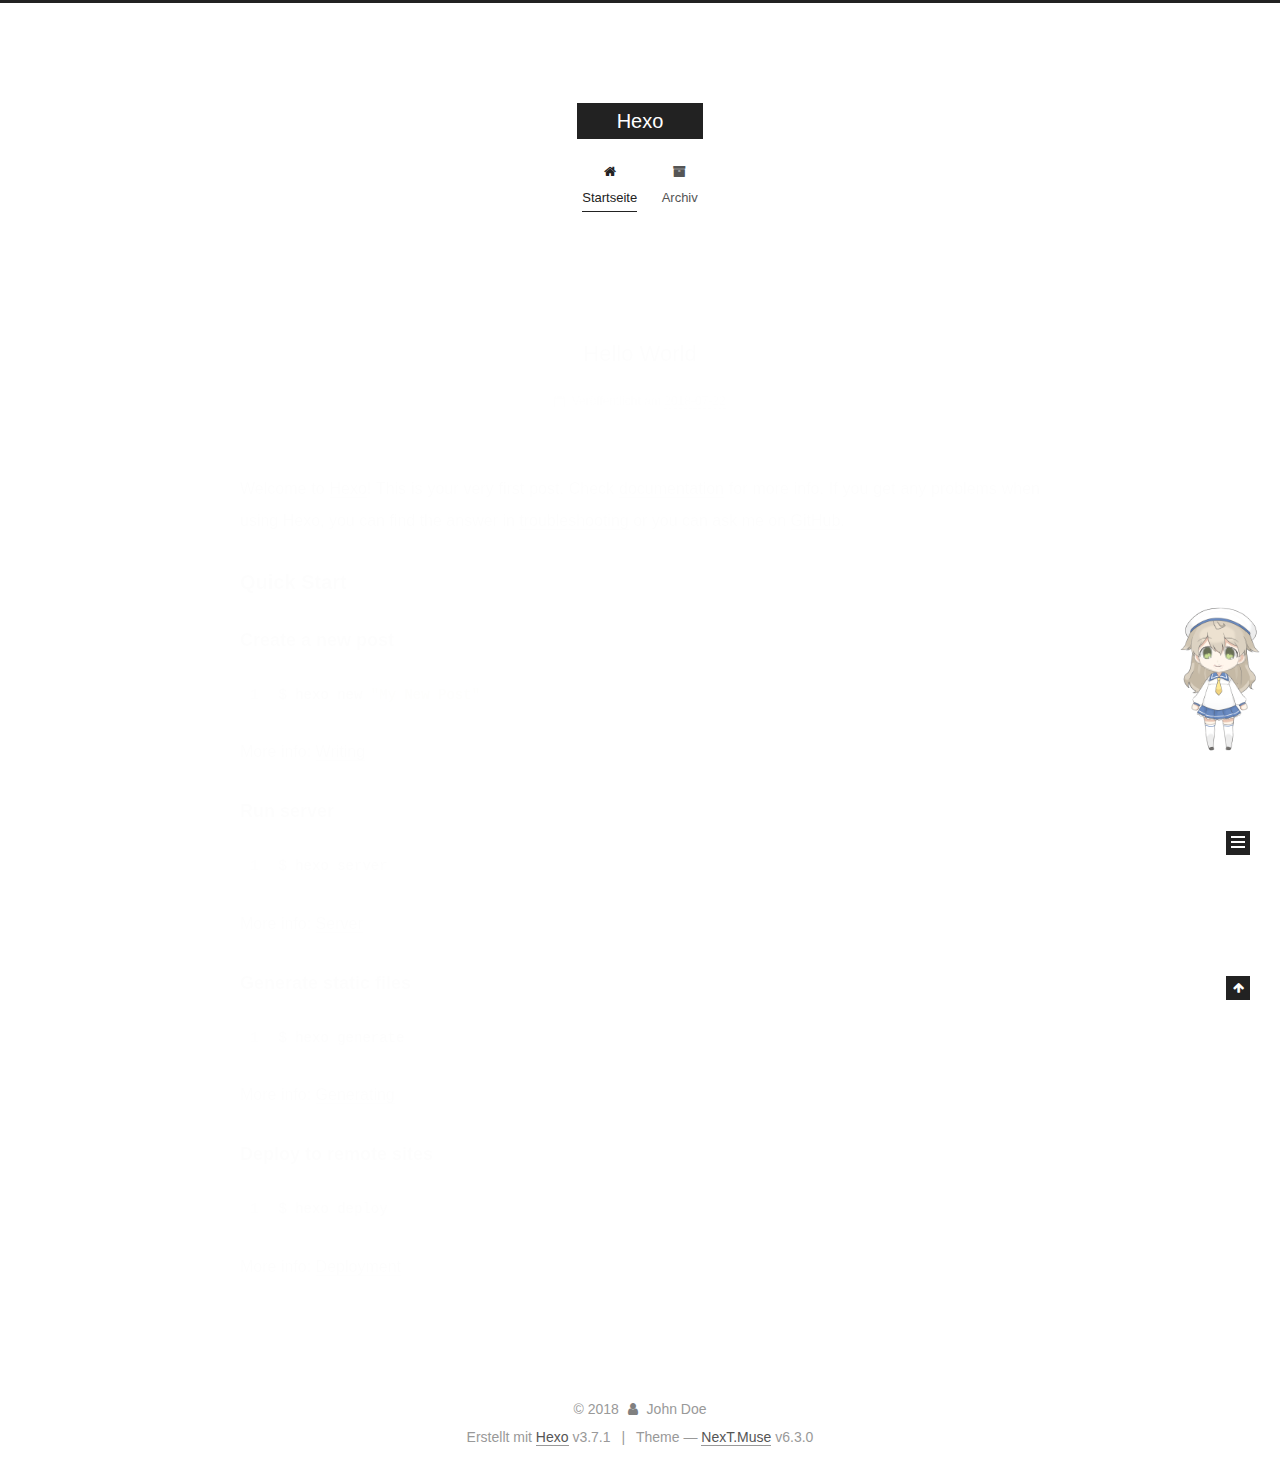
==== commit 070cfc16: "Site updated: 2018-07-22 12:48:56" ====
--- a/index.html
+++ b/index.html
@@ -659,5 +659,5 @@
 
   
 
-<script src="/live2dw/lib/L2Dwidget.min.js?0c58a1486de42ac6cc1c59c7d98ae887"></script><script>L2Dwidget.init({"pluginRootPath":"live2dw/","pluginJsPath":"lib/","pluginModelPath":"assets/","tagMode":false,"debug":false,"model":{"jsonPath":"/live2dw/assets/koharu.model.json"},"display":{"position":"left","width":50,"height":200},"mobile":{"show":false},"log":false});</script></body>
+<script src="/live2dw/lib/L2Dwidget.min.js?0c58a1486de42ac6cc1c59c7d98ae887"></script><script>L2Dwidget.init({"pluginRootPath":"live2dw/","pluginJsPath":"lib/","pluginModelPath":"assets/","tagMode":false,"debug":false,"model":{"jsonPath":"/live2dw/assets/koharu.model.json"},"display":{"position":"right","width":60,"height":240},"mobile":{"show":false},"log":false});</script></body>
 </html>
--- a/css/main.css
+++ b/css/main.css
@@ -1848,7 +1848,7 @@
   width: 4px;
   height: 4px;
   border-radius: 50%;
-  background: #4e7fcd;
+  background: #ffffc6;
 }
 .links-of-blogroll {
   font-size: 13px;
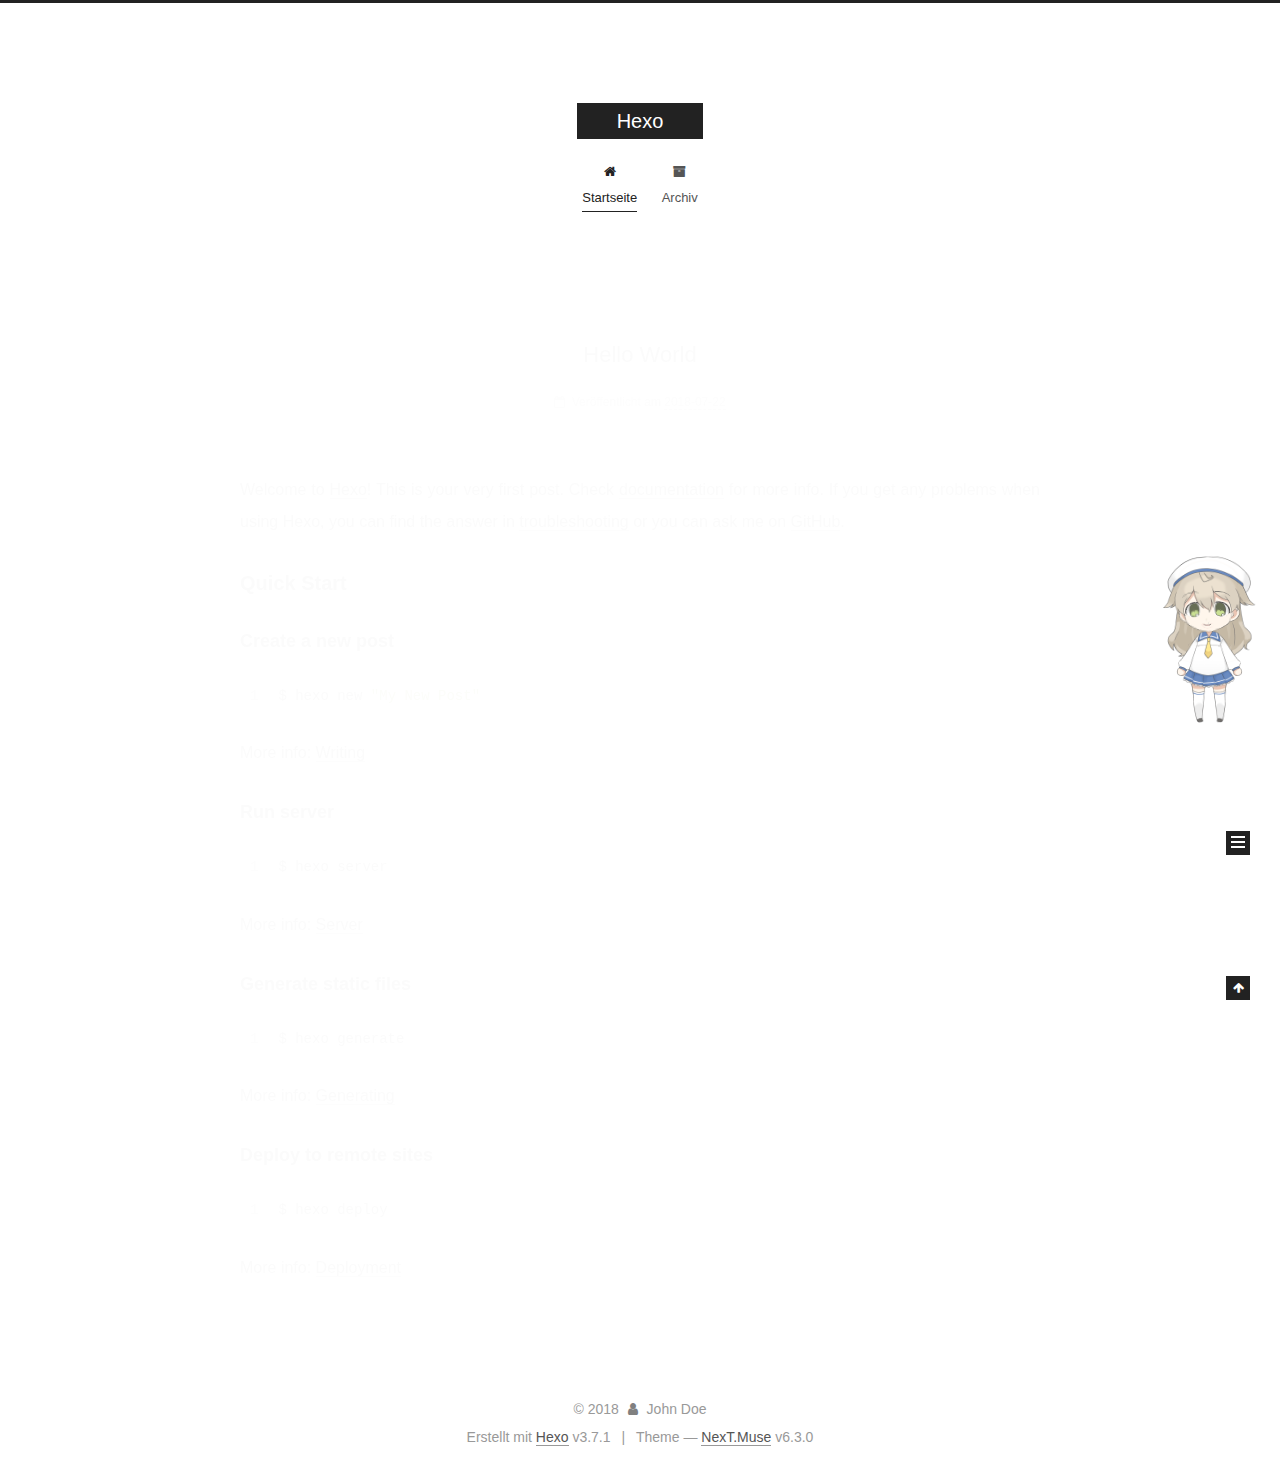
==== commit b4a1c79b: "Site updated: 2018-07-22 12:54:01" ====
--- a/index.html
+++ b/index.html
@@ -659,5 +659,5 @@
 
   
 
-<script src="/live2dw/lib/L2Dwidget.min.js?0c58a1486de42ac6cc1c59c7d98ae887"></script><script>L2Dwidget.init({"pluginRootPath":"live2dw/","pluginJsPath":"lib/","pluginModelPath":"assets/","tagMode":false,"debug":false,"model":{"jsonPath":"/live2dw/assets/koharu.model.json"},"display":{"position":"right","width":60,"height":240},"mobile":{"show":false},"log":false});</script></body>
+<script src="/live2dw/lib/L2Dwidget.min.js?0c58a1486de42ac6cc1c59c7d98ae887"></script><script>L2Dwidget.init({"pluginRootPath":"live2dw/","pluginJsPath":"lib/","pluginModelPath":"assets/","tagMode":false,"debug":false,"model":{"jsonPath":"/live2dw/assets/koharu.model.json"},"display":{"position":"right","width":70,"height":280},"mobile":{"show":false},"log":false});</script></body>
 </html>
--- a/css/main.css
+++ b/css/main.css
@@ -1848,7 +1848,7 @@
   width: 4px;
   height: 4px;
   border-radius: 50%;
-  background: #ffffc6;
+  background: #732f5d;
 }
 .links-of-blogroll {
   font-size: 13px;
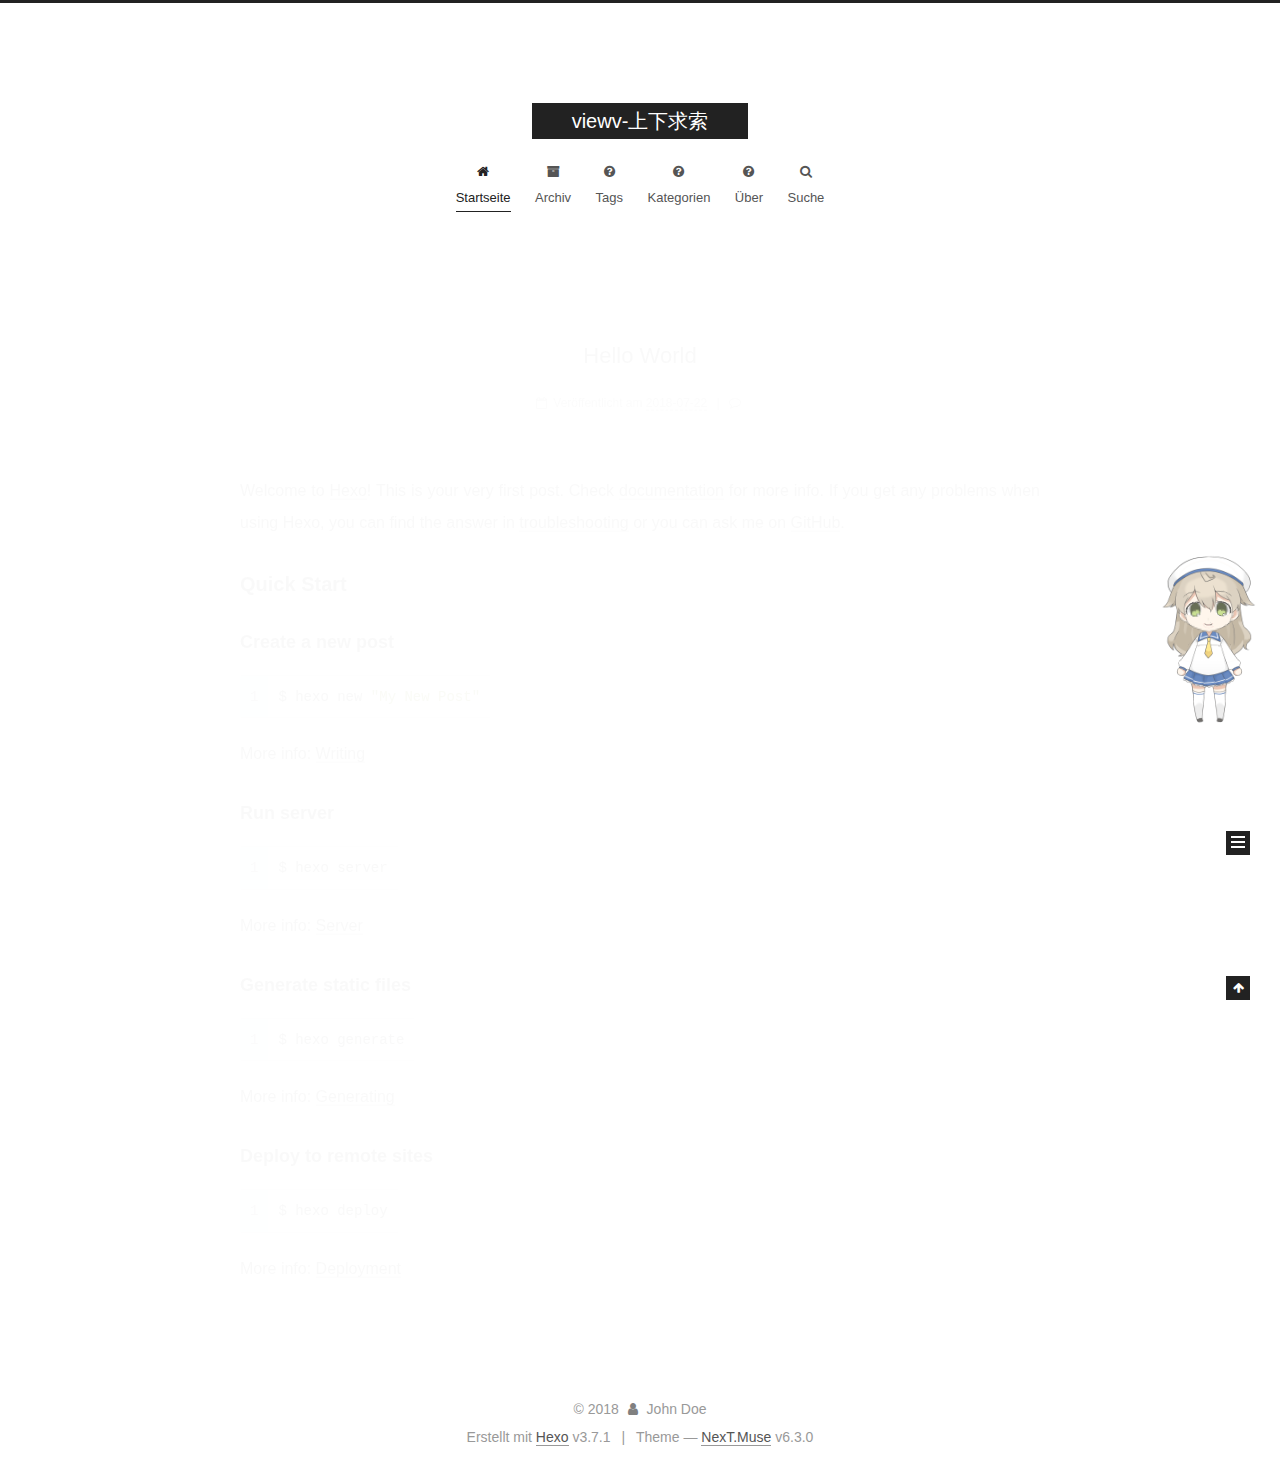
==== commit 692003cf: "Site updated: 2018-07-22 14:02:26" ====
--- a/index.html
+++ b/index.html
@@ -109,14 +109,16 @@
 
 
   <meta property="og:type" content="website">
-<meta property="og:title" content="Hexo">
+<meta property="og:title" content="viewv-上下求索">
 <meta property="og:url" content="http://yoursite.com/index.html">
-<meta property="og:site_name" content="Hexo">
+<meta property="og:site_name" content="viewv-上下求索">
 <meta property="og:locale" content="default">
 <meta name="twitter:card" content="summary">
-<meta name="twitter:title" content="Hexo">
-
-
+<meta name="twitter:title" content="viewv-上下求索">
+
+
+
+  <link rel="alternate" href="/atom.xml" title="viewv-上下求索" type="application/atom+xml" />
 
 
 
@@ -131,7 +133,7 @@
   };
 </script>
 
-  <title>Hexo</title>
+  <title>viewv-上下求索</title>
   
 
 
@@ -190,7 +192,7 @@
     <div class="custom-logo-site-title">
       <a href="/" class="brand" rel="start">
         <span class="logo-line-before"><i></i></span>
-        <span class="site-title">Hexo</span>
+        <span class="site-title">viewv-上下求索</span>
         <span class="logo-line-after"><i></i></span>
       </a>
     </div>
@@ -228,8 +230,40 @@
     <a href="/archives/" rel="section">
       <i class="menu-item-icon fa fa-fw fa-archive"></i> <br />Archiv</a>
   </li>
-
-      
+        
+        
+        
+          
+          <li class="menu-item menu-item-tags">
+    <a href="/tags" rel="section">
+      <i class="menu-item-icon fa fa-fw fa-question-circle"></i> <br />Tags</a>
+  </li>
+        
+        
+        
+          
+          <li class="menu-item menu-item-categories">
+    <a href="/categories" rel="section">
+      <i class="menu-item-icon fa fa-fw fa-question-circle"></i> <br />Kategorien</a>
+  </li>
+        
+        
+        
+          
+          <li class="menu-item menu-item-about">
+    <a href="/about" rel="section">
+      <i class="menu-item-icon fa fa-fw fa-question-circle"></i> <br />Über</a>
+  </li>
+
+      
+      
+        <li class="menu-item menu-item-search">
+          
+            <a href="javascript:;" class="popup-trigger">
+          
+            
+              <i class="menu-item-icon fa fa-search fa-fw"></i> <br />Suche</a>
+        </li>
       
     </ul>
   
@@ -239,6 +273,29 @@
 
   
 
+  
+    <div class="site-search">
+      
+  <div class="popup search-popup local-search-popup">
+  <div class="local-search-header clearfix">
+    <span class="search-icon">
+      <i class="fa fa-search"></i>
+    </span>
+    <span class="popup-btn-close">
+      <i class="fa fa-times-circle"></i>
+    </span>
+    <div class="local-search-input-wrapper">
+      <input autocomplete="off"
+             placeholder="Searching..." spellcheck="false"
+             type="text" id="local-search-input">
+    </div>
+  </div>
+  <div id="local-search-result"></div>
+</div>
+
+
+
+    </div>
   
 </nav>
 
@@ -282,11 +339,11 @@
     <span hidden itemprop="author" itemscope itemtype="http://schema.org/Person">
       <meta itemprop="name" content="John Doe">
       <meta itemprop="description" content="">
-      <meta itemprop="image" content="/images/avatar.gif">
+      <meta itemprop="image" content="https://s.gravatar.com/avatar/cfeb4f4e29947af249797d84154e8cd8?s=80#/images/avatar.gif">
     </span>
 
     <span hidden itemprop="publisher" itemscope itemtype="http://schema.org/Organization">
-      <meta itemprop="name" content="Hexo">
+      <meta itemprop="name" content="viewv-上下求索">
     </span>
 
     
@@ -333,6 +390,18 @@
 
           
             
+              <span class="post-comments-count">
+                <span class="post-meta-divider">|</span>
+                <span class="post-meta-item-icon">
+                  <i class="fa fa-comment-o"></i>
+                </span>
+                <a href="/2018/07/22/hello-world/#comments" itemprop="discussionUrl">
+                
+                  <span class="post-comments-count disqus-comment-count"
+                        data-disqus-identifier="2018/07/22/hello-world/" itemprop="commentCount"></span>
+                </a>
+              </span>
+            
           
 
           
@@ -360,13 +429,18 @@
         
           
             <p>Welcome to <a href="https://hexo.io/" target="_blank" rel="noopener">Hexo</a>! This is your very first post. Check <a href="https://hexo.io/docs/" target="_blank" rel="noopener">documentation</a> for more info. If you get any problems when using Hexo, you can find the answer in <a href="https://hexo.io/docs/troubleshooting.html" target="_blank" rel="noopener">troubleshooting</a> or you can ask me on <a href="https://github.com/hexojs/hexo/issues" target="_blank" rel="noopener">GitHub</a>.</p>
-<h2 id="Quick-Start"><a href="#Quick-Start" class="headerlink" title="Quick Start"></a>Quick Start</h2><h3 id="Create-a-new-post"><a href="#Create-a-new-post" class="headerlink" title="Create a new post"></a>Create a new post</h3><figure class="highlight bash"><table><tr><td class="gutter"><pre><span class="line">1</span><br></pre></td><td class="code"><pre><span class="line">$ hexo new <span class="string">"My New Post"</span></span><br></pre></td></tr></table></figure>
+<h2 id="quick-start">Quick Start</h2>
+<h3 id="create-a-new-post">Create a new post</h3>
+<figure class="highlight bash"><table><tr><td class="gutter"><pre><span class="line">1</span><br></pre></td><td class="code"><pre><span class="line">$ hexo new <span class="string">"My New Post"</span></span><br></pre></td></tr></table></figure>
 <p>More info: <a href="https://hexo.io/docs/writing.html" target="_blank" rel="noopener">Writing</a></p>
-<h3 id="Run-server"><a href="#Run-server" class="headerlink" title="Run server"></a>Run server</h3><figure class="highlight bash"><table><tr><td class="gutter"><pre><span class="line">1</span><br></pre></td><td class="code"><pre><span class="line">$ hexo server</span><br></pre></td></tr></table></figure>
+<h3 id="run-server">Run server</h3>
+<figure class="highlight bash"><table><tr><td class="gutter"><pre><span class="line">1</span><br></pre></td><td class="code"><pre><span class="line">$ hexo server</span><br></pre></td></tr></table></figure>
 <p>More info: <a href="https://hexo.io/docs/server.html" target="_blank" rel="noopener">Server</a></p>
-<h3 id="Generate-static-files"><a href="#Generate-static-files" class="headerlink" title="Generate static files"></a>Generate static files</h3><figure class="highlight bash"><table><tr><td class="gutter"><pre><span class="line">1</span><br></pre></td><td class="code"><pre><span class="line">$ hexo generate</span><br></pre></td></tr></table></figure>
+<h3 id="generate-static-files">Generate static files</h3>
+<figure class="highlight bash"><table><tr><td class="gutter"><pre><span class="line">1</span><br></pre></td><td class="code"><pre><span class="line">$ hexo generate</span><br></pre></td></tr></table></figure>
 <p>More info: <a href="https://hexo.io/docs/generating.html" target="_blank" rel="noopener">Generating</a></p>
-<h3 id="Deploy-to-remote-sites"><a href="#Deploy-to-remote-sites" class="headerlink" title="Deploy to remote sites"></a>Deploy to remote sites</h3><figure class="highlight bash"><table><tr><td class="gutter"><pre><span class="line">1</span><br></pre></td><td class="code"><pre><span class="line">$ hexo deploy</span><br></pre></td></tr></table></figure>
+<h3 id="deploy-to-remote-sites">Deploy to remote sites</h3>
+<figure class="highlight bash"><table><tr><td class="gutter"><pre><span class="line">1</span><br></pre></td><td class="code"><pre><span class="line">$ hexo deploy</span><br></pre></td></tr></table></figure>
 <p>More info: <a href="https://hexo.io/docs/deployment.html" target="_blank" rel="noopener">Deployment</a></p>
 
           
@@ -437,6 +511,10 @@
       <section class="site-overview-wrap sidebar-panel sidebar-panel-active">
         <div class="site-overview">
           <div class="site-author motion-element" itemprop="author" itemscope itemtype="http://schema.org/Person">
+            
+              <img class="site-author-image" itemprop="image"
+                src="https://s.gravatar.com/avatar/cfeb4f4e29947af249797d84154e8cd8?s=80#/images/avatar.gif"
+                alt="John Doe" />
             
               <p class="site-author-name" itemprop="name">John Doe</p>
               <p class="site-description motion-element" itemprop="description"></p>
@@ -462,7 +540,43 @@
           
 
           
-
+            <div class="feed-link motion-element">
+              <a href="/atom.xml" rel="alternate">
+                <i class="fa fa-rss"></i>
+                RSS
+              </a>
+            </div>
+          
+
+          
+            <div class="links-of-author motion-element">
+              
+                <span class="links-of-author-item">
+                  <a href="https://github.com/viewv" target="_blank" title="GitHub"><i class="fa fa-fw fa-github"></i></a>
+                  
+                </span>
+              
+                <span class="links-of-author-item">
+                  <a href="zxn@zxnnet.top" target="_blank" title="E-Mail"><i class="fa fa-fw fa-envelope"></i></a>
+                  
+                </span>
+              
+                <span class="links-of-author-item">
+                  <a href="https://twitter.com/ViewvZxn" target="_blank" title="Twitter"><i class="fa fa-fw fa-twitter"></i></a>
+                  
+                </span>
+              
+                <span class="links-of-author-item">
+                  <a href="https://stackoverflow.com/viewv" target="_blank" title="StackOverflow"><i class="fa fa-fw fa-stack-overflow"></i></a>
+                  
+                </span>
+              
+                <span class="links-of-author-item">
+                  <a href="https://instagram.com/viewversion" target="_blank" title="Instagram"><i class="fa fa-fw fa-instagram"></i></a>
+                  
+                </span>
+              
+            </div>
           
 
           
@@ -619,43 +733,387 @@
 
   
 
-
-
-  
-
-
-
-
-
-
-
-
-
-
-  
-
-
-
-
-
-  
-
-  
-
-  
-
-  
-
-  
-  
-
-  
-
-  
-
-  
-
-  
+  
+    <script id="dsq-count-scr" src="https://viewvblog.disqus.com/count.js" async></script>
+  
+
+  
+
+
+
+
+
+
+
+
+
+
+
+
+  
+
+  <script type="text/javascript">
+    // Popup Window;
+    var isfetched = false;
+    var isXml = true;
+    // Search DB path;
+    var search_path = "search.xml";
+    if (search_path.length === 0) {
+      search_path = "search.xml";
+    } else if (/json$/i.test(search_path)) {
+      isXml = false;
+    }
+    var path = "/" + search_path;
+    // monitor main search box;
+
+    var onPopupClose = function (e) {
+      $('.popup').hide();
+      $('#local-search-input').val('');
+      $('.search-result-list').remove();
+      $('#no-result').remove();
+      $(".local-search-pop-overlay").remove();
+      $('body').css('overflow', '');
+    }
+
+    function proceedsearch() {
+      $("body")
+        .append('<div class="search-popup-overlay local-search-pop-overlay"></div>')
+        .css('overflow', 'hidden');
+      $('.search-popup-overlay').click(onPopupClose);
+      $('.popup').toggle();
+      var $localSearchInput = $('#local-search-input');
+      $localSearchInput.attr("autocapitalize", "none");
+      $localSearchInput.attr("autocorrect", "off");
+      $localSearchInput.focus();
+    }
+
+    // search function;
+    var searchFunc = function(path, search_id, content_id) {
+      'use strict';
+
+      // start loading animation
+      $("body")
+        .append('<div class="search-popup-overlay local-search-pop-overlay">' +
+          '<div id="search-loading-icon">' +
+          '<i class="fa fa-spinner fa-pulse fa-5x fa-fw"></i>' +
+          '</div>' +
+          '</div>')
+        .css('overflow', 'hidden');
+      $("#search-loading-icon").css('margin', '20% auto 0 auto').css('text-align', 'center');
+
+      
+
+      $.ajax({
+        url: path,
+        dataType: isXml ? "xml" : "json",
+        async: true,
+        success: function(res) {
+          // get the contents from search data
+          isfetched = true;
+          $('.popup').detach().appendTo('.header-inner');
+          var datas = isXml ? $("entry", res).map(function() {
+            return {
+              title: $("title", this).text(),
+              content: $("content",this).text(),
+              url: $("url" , this).text()
+            };
+          }).get() : res;
+          var input = document.getElementById(search_id);
+          var resultContent = document.getElementById(content_id);
+          var inputEventFunction = function() {
+            var searchText = input.value.trim().toLowerCase();
+            var keywords = searchText.split(/[\s\-]+/);
+            if (keywords.length > 1) {
+              keywords.push(searchText);
+            }
+            var resultItems = [];
+            if (searchText.length > 0) {
+              // perform local searching
+              datas.forEach(function(data) {
+                var isMatch = false;
+                var hitCount = 0;
+                var searchTextCount = 0;
+                var title = data.title.trim();
+                var titleInLowerCase = title.toLowerCase();
+                var content = data.content.trim().replace(/<[^>]+>/g,"");
+                
+                var contentInLowerCase = content.toLowerCase();
+                var articleUrl = decodeURIComponent(data.url);
+                var indexOfTitle = [];
+                var indexOfContent = [];
+                // only match articles with not empty titles
+                if(title != '') {
+                  keywords.forEach(function(keyword) {
+                    function getIndexByWord(word, text, caseSensitive) {
+                      var wordLen = word.length;
+                      if (wordLen === 0) {
+                        return [];
+                      }
+                      var startPosition = 0, position = [], index = [];
+                      if (!caseSensitive) {
+                        text = text.toLowerCase();
+                        word = word.toLowerCase();
+                      }
+                      while ((position = text.indexOf(word, startPosition)) > -1) {
+                        index.push({position: position, word: word});
+                        startPosition = position + wordLen;
+                      }
+                      return index;
+                    }
+
+                    indexOfTitle = indexOfTitle.concat(getIndexByWord(keyword, titleInLowerCase, false));
+                    indexOfContent = indexOfContent.concat(getIndexByWord(keyword, contentInLowerCase, false));
+                  });
+                  if (indexOfTitle.length > 0 || indexOfContent.length > 0) {
+                    isMatch = true;
+                    hitCount = indexOfTitle.length + indexOfContent.length;
+                  }
+                }
+
+                // show search results
+
+                if (isMatch) {
+                  // sort index by position of keyword
+
+                  [indexOfTitle, indexOfContent].forEach(function (index) {
+                    index.sort(function (itemLeft, itemRight) {
+                      if (itemRight.position !== itemLeft.position) {
+                        return itemRight.position - itemLeft.position;
+                      } else {
+                        return itemLeft.word.length - itemRight.word.length;
+                      }
+                    });
+                  });
+
+                  // merge hits into slices
+
+                  function mergeIntoSlice(text, start, end, index) {
+                    var item = index[index.length - 1];
+                    var position = item.position;
+                    var word = item.word;
+                    var hits = [];
+                    var searchTextCountInSlice = 0;
+                    while (position + word.length <= end && index.length != 0) {
+                      if (word === searchText) {
+                        searchTextCountInSlice++;
+                      }
+                      hits.push({position: position, length: word.length});
+                      var wordEnd = position + word.length;
+
+                      // move to next position of hit
+
+                      index.pop();
+                      while (index.length != 0) {
+                        item = index[index.length - 1];
+                        position = item.position;
+                        word = item.word;
+                        if (wordEnd > position) {
+                          index.pop();
+                        } else {
+                          break;
+                        }
+                      }
+                    }
+                    searchTextCount += searchTextCountInSlice;
+                    return {
+                      hits: hits,
+                      start: start,
+                      end: end,
+                      searchTextCount: searchTextCountInSlice
+                    };
+                  }
+
+                  var slicesOfTitle = [];
+                  if (indexOfTitle.length != 0) {
+                    slicesOfTitle.push(mergeIntoSlice(title, 0, title.length, indexOfTitle));
+                  }
+
+                  var slicesOfContent = [];
+                  while (indexOfContent.length != 0) {
+                    var item = indexOfContent[indexOfContent.length - 1];
+                    var position = item.position;
+                    var word = item.word;
+                    // cut out 100 characters
+                    var start = position - 20;
+                    var end = position + 80;
+                    if(start < 0){
+                      start = 0;
+                    }
+                    if (end < position + word.length) {
+                      end = position + word.length;
+                    }
+                    if(end > content.length){
+                      end = content.length;
+                    }
+                    slicesOfContent.push(mergeIntoSlice(content, start, end, indexOfContent));
+                  }
+
+                  // sort slices in content by search text's count and hits' count
+
+                  slicesOfContent.sort(function (sliceLeft, sliceRight) {
+                    if (sliceLeft.searchTextCount !== sliceRight.searchTextCount) {
+                      return sliceRight.searchTextCount - sliceLeft.searchTextCount;
+                    } else if (sliceLeft.hits.length !== sliceRight.hits.length) {
+                      return sliceRight.hits.length - sliceLeft.hits.length;
+                    } else {
+                      return sliceLeft.start - sliceRight.start;
+                    }
+                  });
+
+                  // select top N slices in content
+
+                  var upperBound = parseInt('1');
+                  if (upperBound >= 0) {
+                    slicesOfContent = slicesOfContent.slice(0, upperBound);
+                  }
+
+                  // highlight title and content
+
+                  function highlightKeyword(text, slice) {
+                    var result = '';
+                    var prevEnd = slice.start;
+                    slice.hits.forEach(function (hit) {
+                      result += text.substring(prevEnd, hit.position);
+                      var end = hit.position + hit.length;
+                      result += '<b class="search-keyword">' + text.substring(hit.position, end) + '</b>';
+                      prevEnd = end;
+                    });
+                    result += text.substring(prevEnd, slice.end);
+                    return result;
+                  }
+
+                  var resultItem = '';
+
+                  if (slicesOfTitle.length != 0) {
+                    resultItem += "<li><a href='" + articleUrl + "' class='search-result-title'>" + highlightKeyword(title, slicesOfTitle[0]) + "</a>";
+                  } else {
+                    resultItem += "<li><a href='" + articleUrl + "' class='search-result-title'>" + title + "</a>";
+                  }
+
+                  slicesOfContent.forEach(function (slice) {
+                    resultItem += "<a href='" + articleUrl + "'>" +
+                      "<p class=\"search-result\">" + highlightKeyword(content, slice) +
+                      "...</p>" + "</a>";
+                  });
+
+                  resultItem += "</li>";
+                  resultItems.push({
+                    item: resultItem,
+                    searchTextCount: searchTextCount,
+                    hitCount: hitCount,
+                    id: resultItems.length
+                  });
+                }
+              })
+            };
+            if (keywords.length === 1 && keywords[0] === "") {
+              resultContent.innerHTML = '<div id="no-result"><i class="fa fa-search fa-5x" /></div>'
+            } else if (resultItems.length === 0) {
+              resultContent.innerHTML = '<div id="no-result"><i class="fa fa-frown-o fa-5x" /></div>'
+            } else {
+              resultItems.sort(function (resultLeft, resultRight) {
+                if (resultLeft.searchTextCount !== resultRight.searchTextCount) {
+                  return resultRight.searchTextCount - resultLeft.searchTextCount;
+                } else if (resultLeft.hitCount !== resultRight.hitCount) {
+                  return resultRight.hitCount - resultLeft.hitCount;
+                } else {
+                  return resultRight.id - resultLeft.id;
+                }
+              });
+              var searchResultList = '<ul class=\"search-result-list\">';
+              resultItems.forEach(function (result) {
+                searchResultList += result.item;
+              })
+              searchResultList += "</ul>";
+              resultContent.innerHTML = searchResultList;
+            }
+          }
+
+          if ('auto' === 'auto') {
+            input.addEventListener('input', inputEventFunction);
+          } else {
+            $('.search-icon').click(inputEventFunction);
+            input.addEventListener('keypress', function (event) {
+              if (event.keyCode === 13) {
+                inputEventFunction();
+              }
+            });
+          }
+
+          // remove loading animation
+          $(".local-search-pop-overlay").remove();
+          $('body').css('overflow', '');
+
+          proceedsearch();
+        }
+      });
+    }
+
+    // handle and trigger popup window;
+    $('.popup-trigger').click(function(e) {
+      e.stopPropagation();
+      if (isfetched === false) {
+        searchFunc(path, 'local-search-input', 'local-search-result');
+      } else {
+        proceedsearch();
+      };
+    });
+
+    $('.popup-btn-close').click(onPopupClose);
+    $('.popup').click(function(e){
+      e.stopPropagation();
+    });
+    $(document).on('keyup', function (event) {
+      var shouldDismissSearchPopup = event.which === 27 &&
+        $('.search-popup').is(':visible');
+      if (shouldDismissSearchPopup) {
+        onPopupClose();
+      }
+    });
+  </script>
+
+
+
+
+
+  
+
+  
+
+  
+
+  
+  
+
+  
+  
+    
+      
+    
+  
+
+  
+
+
+  
+  
+
+  
+
+  
+
+  
+
+  
+  
+  
+  <script src="/lib/bookmark/bookmark.min.js?v=1.0"></script>
+  <script type="text/javascript">
+  
+    bookmark.loadBookmark();
+  
+  </script>
+
 
   
 
--- a/css/main.css
+++ b/css/main.css
@@ -1652,6 +1652,13 @@
 .fancybox-close:hover {
   border: none;
 }
+.post-copyright {
+  margin: 2em 0 0;
+  padding: 0.5em 1em;
+  border-left: 3px solid #ff1700;
+  background-color: #f9f9f9;
+  list-style: none;
+}
 .rtl.post-body p,
 .rtl.post-body a,
 .rtl.post-body h1,
@@ -1848,7 +1855,7 @@
   width: 4px;
   height: 4px;
   border-radius: 50%;
-  background: #732f5d;
+  background: #ff86ff;
 }
 .links-of-blogroll {
   font-size: 13px;
